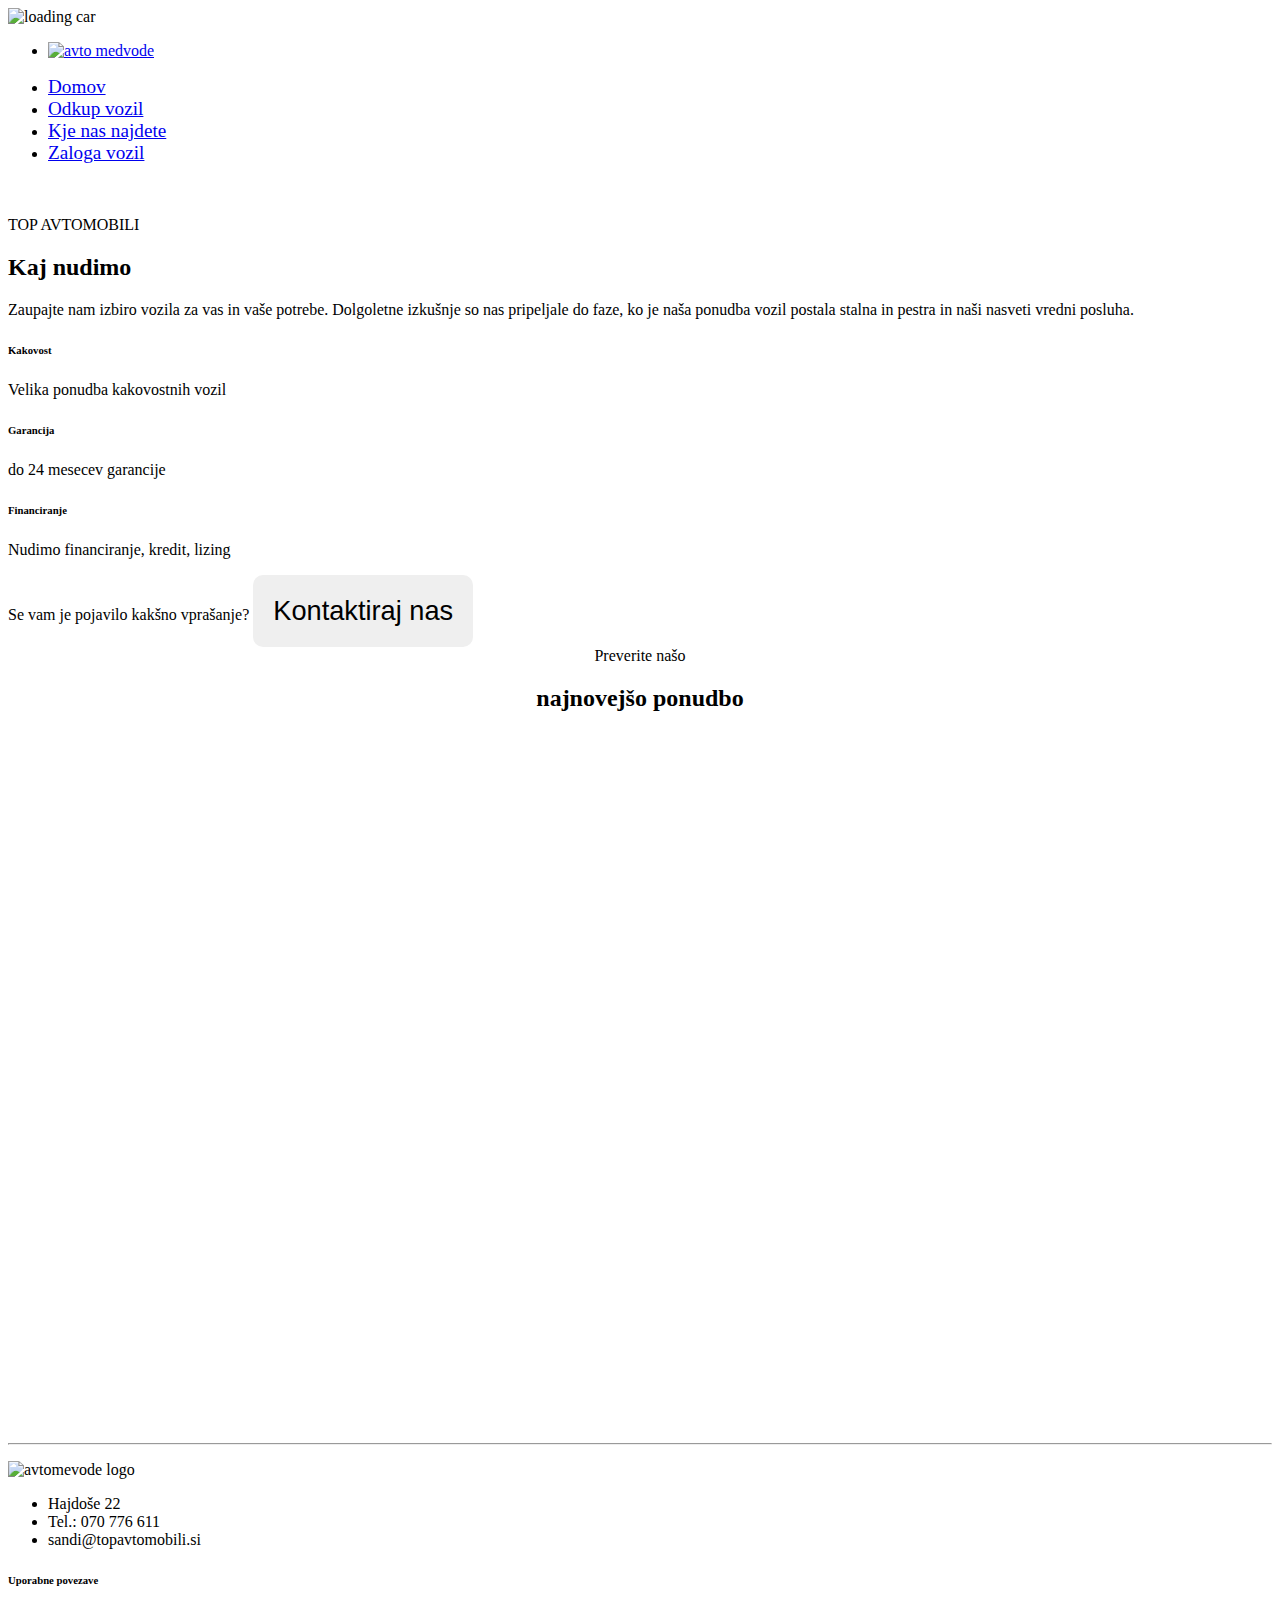
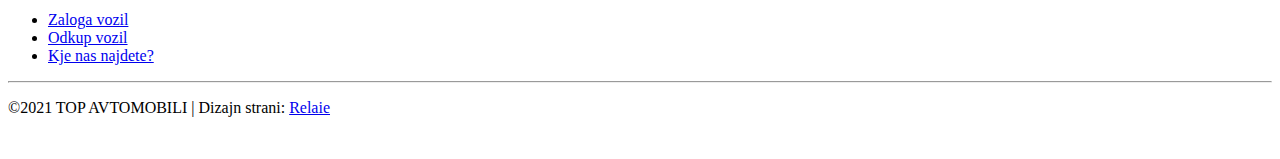
==== index.html @ c736e719 "Add initial topavtomobili website files" ====
<!DOCTYPE html>
<html lang="sl">
<head>
    <!-- Global site tag (gtag.js) - Google Analytics -->
    <!-- Global site tag (gtag.js) - Google Analytics -->
    <script async src="https://www.googletagmanager.com/gtag/js?id=UA-184167401-1"></script>
    <script>
      window.dataLayer = window.dataLayer || [];
      function gtag(){dataLayer.push(arguments);}
      gtag('js', new Date());

      gtag('config', 'UA-184167401-1');
    </script>


<meta charset="utf-8">
<meta http-equiv="X-UA-Compatible" content="IE=edge">
<meta name="keywords" content="prodaja vozil, rabljena vozila, prodaja rabljenih vozil, rabljeno vozilo, prepis lastništva vozila, odkup rabljenih vozil, odkup rabljenega vozila, odkup vozila, prodaja avtomobila, prodaja avta, avto, avtomobil, vozilo" />
<meta name="description" content="Prodaja rabljenih vozil, odkup vozil, prepis lastništva vozila. AvtoMedvode, vaš najbolj zanesljiv partner." />
<meta name="author" content="relaie.co" />
<meta name="viewport" content="width=device-width, initial-scale=1, maximum-scale=1" />
<title>Prodaja rabljenih vozil, odkup vozil, prepis lastništva vozila. AvtoMedvode, vaš najbolj zanesljiv partner.</title>

<!-- Favicon -->
<link rel="shortcut icon" href="images/favicon.ico" />

<!-- bootstrap -->
<link rel="stylesheet" type="text/css" href="css/bootstrap.min.css" />

<!-- flaticon -->
<link rel="stylesheet" type="text/css" href="css/flaticon.css" />

<!-- mega menu -->
<link rel="stylesheet" type="text/css" href="css/mega-menu/mega_menu.css" />

<!-- font awesome -->
<link rel="stylesheet" type="text/css" href="css/font-awesome.min.css" />

<!-- owl-carousel -->
<link rel="stylesheet" type="text/css" href="css/owl-carousel/owl.carousel.css" />

<!-- magnific-popup -->
<link rel="stylesheet" type="text/css" href="css/magnific-popup/magnific-popup.css" />

<!-- revolution -->
<link rel="stylesheet" type="text/css" href="revolution/css/settings.css" />

<!-- main style -->
<link rel="stylesheet" type="text/css" href="css/style.css" />

<!-- responsive -->
<link rel="stylesheet" type="text/css" href="css/responsive.css" />

</head>

<body>

<!--=================================
  loading -->

 <div id="loading">
  <div id="loading-center">
      <img src="images/loader.gif" alt="loading car">
 </div>
</div>

<!--=================================
  loading -->


<!--=================================
 header -->

<header id="header" class="defualt">


<!--=================================
 mega menu -->

<div class="menu">
  <!-- menu start -->
   <nav id="menu" class="mega-menu">
    <!-- menu list items container -->
    <section class="menu-list-items">
     <div class="container">
      <div class="row">
       <div class="col-md-12">
        <!-- menu logo -->
        <ul class="menu-logo">
            <li>

                <a href="index.html"><img id="logo_img"  src="images/logo.png" alt="avto medvode"> </a>
            </li>
        </ul>
        <!-- menu links -->
        <ul class="menu-links">
            <!-- active class -->
            <li class="active"><a style="font-size: 1.2rem;"href="index.html"> Domov </a></li>
            <li ><a style="font-size: 1.2rem;"href="odkupvozil.html"> Odkup vozil </a></li>

            <li ><a style="font-size: 1.2rem;"href="kontakt.html"> Kje nas najdete </a></li>
            <li><a style="font-size: 1.2rem;"href="https://www.avto.net/Ads/results.asp?znamka=&model=&modelID=&tip=&znamka2=&model2=&tip2=&znamka3=&model3=&tip3=&cenaMin=0&cenaMax=999999&letnikMin=0&letnikMax=2090&bencin=0&starost2=999&oblika=0&ccmMin=0&ccmMax=99999&mocMin=&mocMax=&kmMin=0&kmMax=9999999&kwMin=0&kwMax=999999&motortakt=0&motorvalji=0&lokacija=0&sirina=0&dolzina=&dolzinaMIN=0&dolzinaMAX=100&nosilnostMIN=0&nosilnostMAX=999999&lezisc=&presek=0&premer=0&col=0&vijakov=0&EToznaka=0&vozilo=&airbag=&barva=&barvaint=&EQ1=1000000000&EQ2=1000000000&EQ3=1000000000&EQ4=1000000000&EQ5=1000000000&EQ6=1000001000&EQ7=1110100120&EQ8=1010000001&EQ9=1000000000&KAT=1010000000&PIA=&PIAzero=&PSLO=&akcija=0&paketgarancije=&broker=634&prikazkategorije=0&kategorija=0&zaloga=10&arhiv=0&presort=2&tipsort=DESC&stran=1&subSORT=1&subTIPSORT=ASC">Zaloga vozil</a></li>

            </ul>
           </div>
          </div>
         </div>
        </section>
       </nav>
      <!-- menu end -->
     </div>
    </header>

<!--=================================
 header -->


<!--=================================
 rev slider -->
<section class="slider">
    <div id="rev_slider_2_1_wrapper" class="rev_slider_wrapper fullwidthbanner-container" data-alias="car-dealer-03" style="margin:0px auto;background-color:transparent;padding:0px;margin-top:0px;margin-bottom:0px;">
    <!-- START REVOLUTION SLIDER 5.2.6 fullwidth mode -->
      <div id="rev_slider_2_1" class="rev_slider fullwidthabanner" style="display:none;" data-version="5.2.6">
    <ul>  <!-- SLIDE  -->
        <li data-index="rs-5" data-transition="fade" data-slotamount="default" data-hideafterloop="0" data-hideslideonmobile="off"  data-easein="default" data-easeout="default" data-masterspeed="default"  data-thumb="revolution/assets/100x50_3176d-road-bg.jpg"  data-rotate="0"  data-saveperformance="off"  data-title="Slide" data-param1="" data-param2="" data-param3="" data-param4="" data-param5="" data-param6="" data-param7="" data-param8="" data-param9="" data-param10="" data-description="">
        <!-- MAIN IMAGE -->
            <img src="revolution/assets/bg.jpg"  alt=""  data-bgposition="center center" data-bgfit="cover" data-bgrepeat="no-repeat" class="rev-slidebg" data-no-retina alt="avtomedvode avto">
        <!-- LAYERS -->

        <!-- LAYER NR. 1 -->
        <div class="tp-caption   tp-resizeme"
           id="slide-5-layer-6"
           data-x="center" data-hoffset=""
           data-y="270"
                data-width="['auto']"
          data-height="['auto']"
          data-transform_idle="o:1;"

           data-transform_in="y:[-100%];z:0;rZ:35deg;sX:1;sY:1;skX:0;skY:0;s:800;e:Power4.easeInOut;"
           data-transform_out="opacity:0;s:300;"
           data-mask_in="x:0px;y:0px;"
          data-start="1400"
          data-splitin="chars"
          data-splitout="none"
          data-responsive_offset="on"

          data-elementdelay="0.05"

          style="z-index: 5; white-space: nowrap; font-size: 30px; line-height: 30px; font-weight: 400; color: rgba(255, 255, 255, 1.00);font-family:Roboto;text-align:center;text-transform:uppercase;">Ugodna, kvalitetna in zanesljiva rabljena vozila </div>

        <!-- LAYER NR. 2 -->
        <div class="tp-caption   tp-resizeme"
           id="slide-5-layer-7"
           data-x="center" data-hoffset=""
           data-y="center" data-voffset="-140"
                data-width="['auto']"
          data-height="['auto']"
          data-transform_idle="o:1;"

           data-transform_in="y:[-100%];z:0;rZ:35deg;sX:1;sY:1;skX:0;skY:0;s:800;e:Power4.easeInOut;"
           data-transform_out="opacity:0;s:300;"
           data-mask_in="x:0px;y:0px;s:inherit;e:inherit;"
          data-start="1700"
          data-splitin="chars"
          data-splitout="none"
          data-responsive_offset="on"

          data-elementdelay="0.05"

          style="z-index: 6; white-space: nowrap; font-size: 70px; line-height: 70px; font-weight: 700; color: rgba(255, 255, 255, 1.00);font-family:Roboto;text-align:center;text-transform:uppercase;">TOP AVTOMOBILI</div>

        <!-- LAYER NR. 3 -->


        <!-- LAYER NR. 4 -->


        <!-- LAYER NR. 5 -->

      </li>
      <!-- SLIDE  -->
        <li data-index="rs-6" data-transition="fade" data-slotamount="default" data-hideafterloop="0" data-hideslideonmobile="off"  data-easein="default" data-easeout="default" data-masterspeed="default"  data-thumb="revolution/assets/100x50_3176d-road-bg.jpg"  data-rotate="0"  data-saveperformance="off"  data-title="Slide" data-param1="" data-param2="" data-param3="" data-param4="" data-param5="" data-param6="" data-param7="" data-param8="" data-param9="" data-param10="" data-description="">
        <!-- MAIN IMAGE -->
            <img src="revolution/assets/bg.jpg"  alt=""  data-bgposition="center center" data-bgfit="cover" data-bgrepeat="no-repeat" class="rev-slidebg" data-no-retina alt="rabljeni avtomobil">
        <!-- LAYERS -->

        <!-- LAYER NR. 1 -->


        <!-- LAYER NR. 2 -->


        <!-- LAYER NR. 3 -->
        <div class="tp-caption   tp-resizeme"
           id="slide-6-layer-6"
           data-x="center" data-hoffset=""
           data-y="270"
                data-width="['auto']"
          data-height="['auto']"
          data-transform_idle="o:1;"

           data-transform_in="y:[-100%];z:0;rZ:35deg;sX:1;sY:1;skX:0;skY:0;s:300;e:Power4.easeInOut;"
           data-transform_out="opacity:0;s:300;"
           data-mask_in="x:0px;y:0px;"
          data-start="3260"
          data-splitin="chars"
          data-splitout="none"
          data-responsive_offset="on"

          data-elementdelay="0.05"

          style="z-index: 7; white-space: nowrap; font-size: 30px; line-height: 30px; font-weight: 400; color: rgba(255, 255, 255, 1.00);font-family:Roboto;text-align:center;text-transform:uppercase;">Ugodna, kvalitetna in zanesljiva rabljena vozila</div>

        <!-- LAYER NR. 4 -->
        <div class="tp-caption   tp-resizeme"
           id="slide-6-layer-7"
           data-x="center" data-hoffset=""
           data-y="center" data-voffset="-140"
                data-width="['auto']"
          data-height="['auto']"
          data-transform_idle="o:1;"

           data-transform_in="y:[-100%];z:0;rZ:35deg;sX:1;sY:1;skX:0;skY:0;s:300;e:Power4.easeInOut;"
           data-transform_out="opacity:0;s:300;"
           data-mask_in="x:0px;y:0px;s:inherit;e:inherit;"
          data-start="4290"
          data-splitin="chars"
          data-splitout="none"
          data-responsive_offset="on"

          data-elementdelay="0.05"

          style="z-index: 8; white-space: nowrap; font-size: 70px; line-height: 70px; font-weight: 700; color: rgba(255, 255, 255, 1.00);font-family:Roboto;text-align:center;text-transform:uppercase;">TOP AVTOMOBILI</div>

        <!-- LAYER NR. 5 -->


        <!-- LAYER NR. 6 -->


        <!-- LAYER NR. 7 -->


        <!-- LAYER NR. 8 -->

      </li>
    </ul>
    <div class="tp-bannertimer tp-bottom" style="visibility: hidden !important;"></div> </div>
    </div>
  </section>

<!--=================================
  rev slider -->


<!--=================================
 welcome -->

<section class="welcome-block objects-car page-section-ptb white-bg">
 <div class="objects-left left"><img class="img-fluid objects-1" style="width: 50%;"src="" alt=""></div>
 <div class="objects-right right"><img class="img-fluid objects-2" style="width: 50%;"src="" alt=""></div>
  <div class="container">
    <div class="row">
      <div class="col-md-12">
         <div class="section-title">
           <span>TOP AVTOMOBILI</span>
           <h2>Kaj nudimo</h2>
           <div class="separator"></div>
           <p>Zaupajte nam izbiro vozila za vas in vaše potrebe. Dolgoletne izkušnje so nas pripeljale do faze, ko je naša ponudba vozil postala stalna in pestra in naši nasveti vredni posluha.
          </p> </div>
      </div>
    </div>
    <div class="row">
      <div class="col-lg-3 col-md-6">
        <div class="feature-box text-center">
          <div class="icon">
            <i class="glyph-icon flaticon-beetle"></i>
          </div>
          <div class="content">
            <h6>Kakovost</h6>
            <p>Velika ponudba kakovostnih vozil</p>
          </div>
        </div>
      </div>
      <div class="col-lg-3 col-md-6">
        <div class="feature-box text-center">
          <div class="icon">
            <i class="glyph-icon flaticon-interface"></i>
          </div>
          <div class="content">
            <h6>Garancija</h6>
            <p>do 24 mesecev garancije </p>
          </div>
        </div>
      </div>
      <div class="col-lg-3 col-md-6">
        <div class="feature-box text-center">
          <div class="icon">
            <i class="glyph-icon flaticon-wallet"></i>
          </div>
          <div class="content">
            <h6>Financiranje</h6>
            <p>Nudimo financiranje, kredit, lizing</p>
          </div>
        </div>
      </div>
    </div>
    <div class="row">
       <div class="col-md-12">
          <div class="halp-call text-center">

            <span>Se vam je pojavilo kakšno vprašanje?</span>
            <button id="submit" style="border: none; border-radius:10px;font-size:1.7rem; padding: 20px;"name="submit"  onclick="window.location.href='kontakt.html'"  class="button red"> Kontaktiraj nas</button>
          </div>
       </div>
    </div>
  </div>
</section>

<!--=================================
 welcome -->


<!--=================================
 feature-car -->

<section class="feature-car bg-2 bg-overlay-black-70 page-section-ptb">
  <div style="text-align:center"class="container">
   <div class="row">
    <div class="col-md-12">
      <div class="section-title">
         <span class="text-white">Preverite našo</span>
         <h2 class="text-white">najnovejšo ponudbo</h2>
         <div class="separator"></div>
      </div>
    </div>
   </div>
   <iframe class="avtonet-iframe" src="https://www.avto.net/Ads/results.asp?znamka=&model=&modelID=&tip=&znamka2=&model2=&tip2=&znamka3=&model3=&tip3=&cenaMin=0&cenaMax=999999&letnikMin=0&letnikMax=2090&bencin=0&starost2=999&oblika=0&ccmMin=0&ccmMax=99999&mocMin=&mocMax=&kmMin=0&kmMax=9999999&kwMin=0&kwMax=999999&motortakt=0&motorvalji=0&lokacija=0&sirina=0&dolzina=&dolzinaMIN=0&dolzinaMAX=100&nosilnostMIN=0&nosilnostMAX=999999&lezisc=&presek=0&premer=0&col=0&vijakov=0&EToznaka=0&vozilo=&airbag=&barva=&barvaint=&EQ1=1000000000&EQ2=1000000000&EQ3=1000000000&EQ4=100000000&EQ5=1000000000&EQ6=1000001000&EQ7=1110100122&EQ8=1010000001&EQ9=100000000&KAT=1010000000&PIA=&PIAzero=&PSLO=&akcija=0&paketgarancije=&broker=11084&prikazkategorije=0&kategorija=0&zaloga=10&arhiv=0&presort=&tipsort=&stran=" width="800px" height="700px"style="border: 50px; border-radius: 15px; background: #FFFFFF" frameborder="no"></iframe>
</section>

<!--=================================
 feature-car -->


<!--=================================
 custom block -->




<!--=================================
 latest news -->



<!--=================================
 Counter -->


 <!--=================================
 Counter -->


<hr class="gray">

 <!--=================================
 testimonial -->


 <!--=================================
 testimonial -->


<!--=================================
 footer -->

<footer class="footer bg-2 bg-overlay-black-90">
  <div class="container">
    <div class="row">
     <div class="col-md-2">
      <div class="social">
        <ul>


        </ul>
       </div>
      </div>
    </div>
    <div class="row">
      <div class="col-lg-3 col-md-6">
        <div class="about-content">
          <img class="img-fluid" style="height: 50px;"id="logo-footer" src="images/logo.png" alt="avtomevode logo">

        </div>
        <div class="address">
          <ul>
            <li> <i class="fa fa-map-marker"></i><span> Hajdoše 22</span> </li>
            <li> <i class="fa fa-phone"></i><span>Tel.: 070 776 611
               </li>

                <!-- <li> <i class="fa fa-phone"></i><span>
                  GSM : 041 674 294  </li> -->
            <li> <i class="fa fa-envelope-o"></i><span>sandi@topavtomobili.si</span> </li>
          </ul>
        </div>
      </div>
      <div class="col-lg-3 col-md-6">
        <div class="usefull-link">
        <h6 class="text-white">Uporabne povezave</h6>
          <ul>
            <li><a href="https://www.avto.net/Ads/results.asp?znamka=&model=&modelID=&tip=&znamka2=&model2=&tip2=&znamka3=&model3=&tip3=&cenaMin=0&cenaMax=999999&letnikMin=0&letnikMax=2090&bencin=0&starost2=999&oblika=0&ccmMin=0&ccmMax=99999&mocMin=&mocMax=&kmMin=0&kmMax=9999999&kwMin=0&kwMax=999999&motortakt=0&motorvalji=0&lokacija=0&sirina=0&dolzina=&dolzinaMIN=0&dolzinaMAX=100&nosilnostMIN=0&nosilnostMAX=999999&lezisc=&presek=0&premer=0&col=0&vijakov=0&EToznaka=0&vozilo=&airbag=&barva=&barvaint=&EQ1=1000000000&EQ2=1000000000&EQ3=1000000000&EQ4=100000000&EQ5=1000000000&EQ6=1000001000&EQ7=1110100122&EQ8=1010000001&EQ9=100000000&KAT=1010000000&PIA=&PIAzero=&PSLO=&akcija=0&paketgarancije=&broker=11084&prikazkategorije=0&kategorija=0&zaloga=10&arhiv=0&presort=&tipsort=&stran="><i class="fa fa-angle-double-right"></i> Zaloga vozil</a></li>
            <li><a href="odkupvozil.html"><i class="fa fa-angle-double-right"></i> Odkup vozil</a></li>
            <li><a href="kontakt.html"><i class="fa fa-angle-double-right"></i> Kje nas najdete?</a></li>


          </ul>
        </div>
      </div>


    </div>
    <hr />
    <div class="copyright">
     <div class="row">
      <div class="col-lg-6 col-md-12">
       <div class="text-lg-left text-center">
        <p>©2021 TOP AVTOMOBILI | Dizajn strani:  <a href="http://relaie.co/" target="_blank">Relaie</a></p>
       </div>
      </div>

     </div>
    </div>
  </div>
</footer>

<!--=================================
 footer -->

 <!--=================================
 back to top -->

<div class="car-top">
  <span><img src="images/car.png" alt=""></span>
</div>

 <!--=================================
 back to top -->

<!--=================================
 jquery -->

<!-- jquery  -->
<script type="text/javascript" src="js/jquery-3.3.1.min.js"></script>

<!-- bootstrap -->
<script type="text/javascript" src="js/popper.js"></script>
<script type="text/javascript" src="js/bootstrap.min.js"></script>

<!-- mega-menu -->
<script type="text/javascript" src="js/mega-menu/mega_menu.js"></script>

<!-- appear -->
<script type="text/javascript" src="js/jquery.appear.js"></script>

<!-- counter -->
<script type="text/javascript" src="js/counter/jquery.countTo.js"></script>

<!-- owl-carousel -->
<script type="text/javascript" src="js/owl-carousel/owl.carousel.min.js"></script>

<!-- select -->
<script type="text/javascript" src="js/select/jquery-select.js"></script>

<!-- magnific popup -->
<script type="text/javascript" src="js/magnific-popup/jquery.magnific-popup.min.js"></script>

<!-- revolution -->
<script type="text/javascript" src="revolution/js/jquery.themepunch.tools.min.js"></script>
<script type="text/javascript" src="revolution/js/jquery.themepunch.revolution.min.js"></script>
<!-- SLIDER REVOLUTION 5.0 EXTENSIONS  (Load Extensions only on Local File Systems !  The following part can be removed on Server for On Demand Loading) -->
<script type="text/javascript" src="revolution/js/extensions/revolution.extension.actions.min.js"></script>
<script type="text/javascript" src="revolution/js/extensions/revolution.extension.carousel.min.js"></script>
<script type="text/javascript" src="revolution/js/extensions/revolution.extension.kenburn.min.js"></script>
<script type="text/javascript" src="revolution/js/extensions/revolution.extension.layeranimation.min.js"></script>
<script type="text/javascript" src="revolution/js/extensions/revolution.extension.migration.min.js"></script>
<script type="text/javascript" src="revolution/js/extensions/revolution.extension.navigation.min.js"></script>
<script type="text/javascript" src="revolution/js/extensions/revolution.extension.parallax.min.js"></script>
<script type="text/javascript" src="revolution/js/extensions/revolution.extension.slideanims.min.js"></script>
<script type="text/javascript" src="revolution/js/extensions/revolution.extension.video.min.js"></script>

<!-- custom -->
<script type="text/javascript" src="js/custom.js"></script>

<script type="text/javascript">
   (function($){
  "use strict";

    var tpj=jQuery;
      var revapi2;
      tpj(document).ready(function() {
        if(tpj("#rev_slider_2_1").revolution == undefined){
          revslider_showDoubleJqueryError("#rev_slider_2_1");
        }else{
          revapi2 = tpj("#rev_slider_2_1").show().revolution({
            sliderType:"standard",
            sliderLayout:"fullwidth",
            dottedOverlay:"none",
            delay:9000,
            navigation: {
              keyboardNavigation:"off",
              keyboard_direction: "horizontal",
              mouseScrollNavigation:"off",
                             mouseScrollReverse:"default",
              onHoverStop:"off",
              bullets: {
                enable:true,
                hide_onmobile:false,
                style:"hermes",
                hide_onleave:false,
                direction:"horizontal",
                h_align:"center",
                v_align:"bottom",
                h_offset:0,
                v_offset:50,
                                space:10,
                tmp:''
              }
            },
            visibilityLevels:[1240,1024,778,480],
            gridwidth:1570,
            gridheight:1000,
            lazyType:"none",
            shadow:0,
            spinner:"spinner3",
            stopLoop:"off",
            stopAfterLoops:-1,
            stopAtSlide:-1,
            shuffle:"off",
            autoHeight:"off",
            disableProgressBar:"on",
            hideThumbsOnMobile:"off",
            hideSliderAtLimit:0,
            hideCaptionAtLimit:0,
            hideAllCaptionAtLilmit:0,
            debugMode:false,
            fallbacks: {
              simplifyAll:"off",
              nextSlideOnWindowFocus:"off",
              disableFocusListener:false,
            }
          });
        }
      });
  })(jQuery);

</script>

</body>
</html>
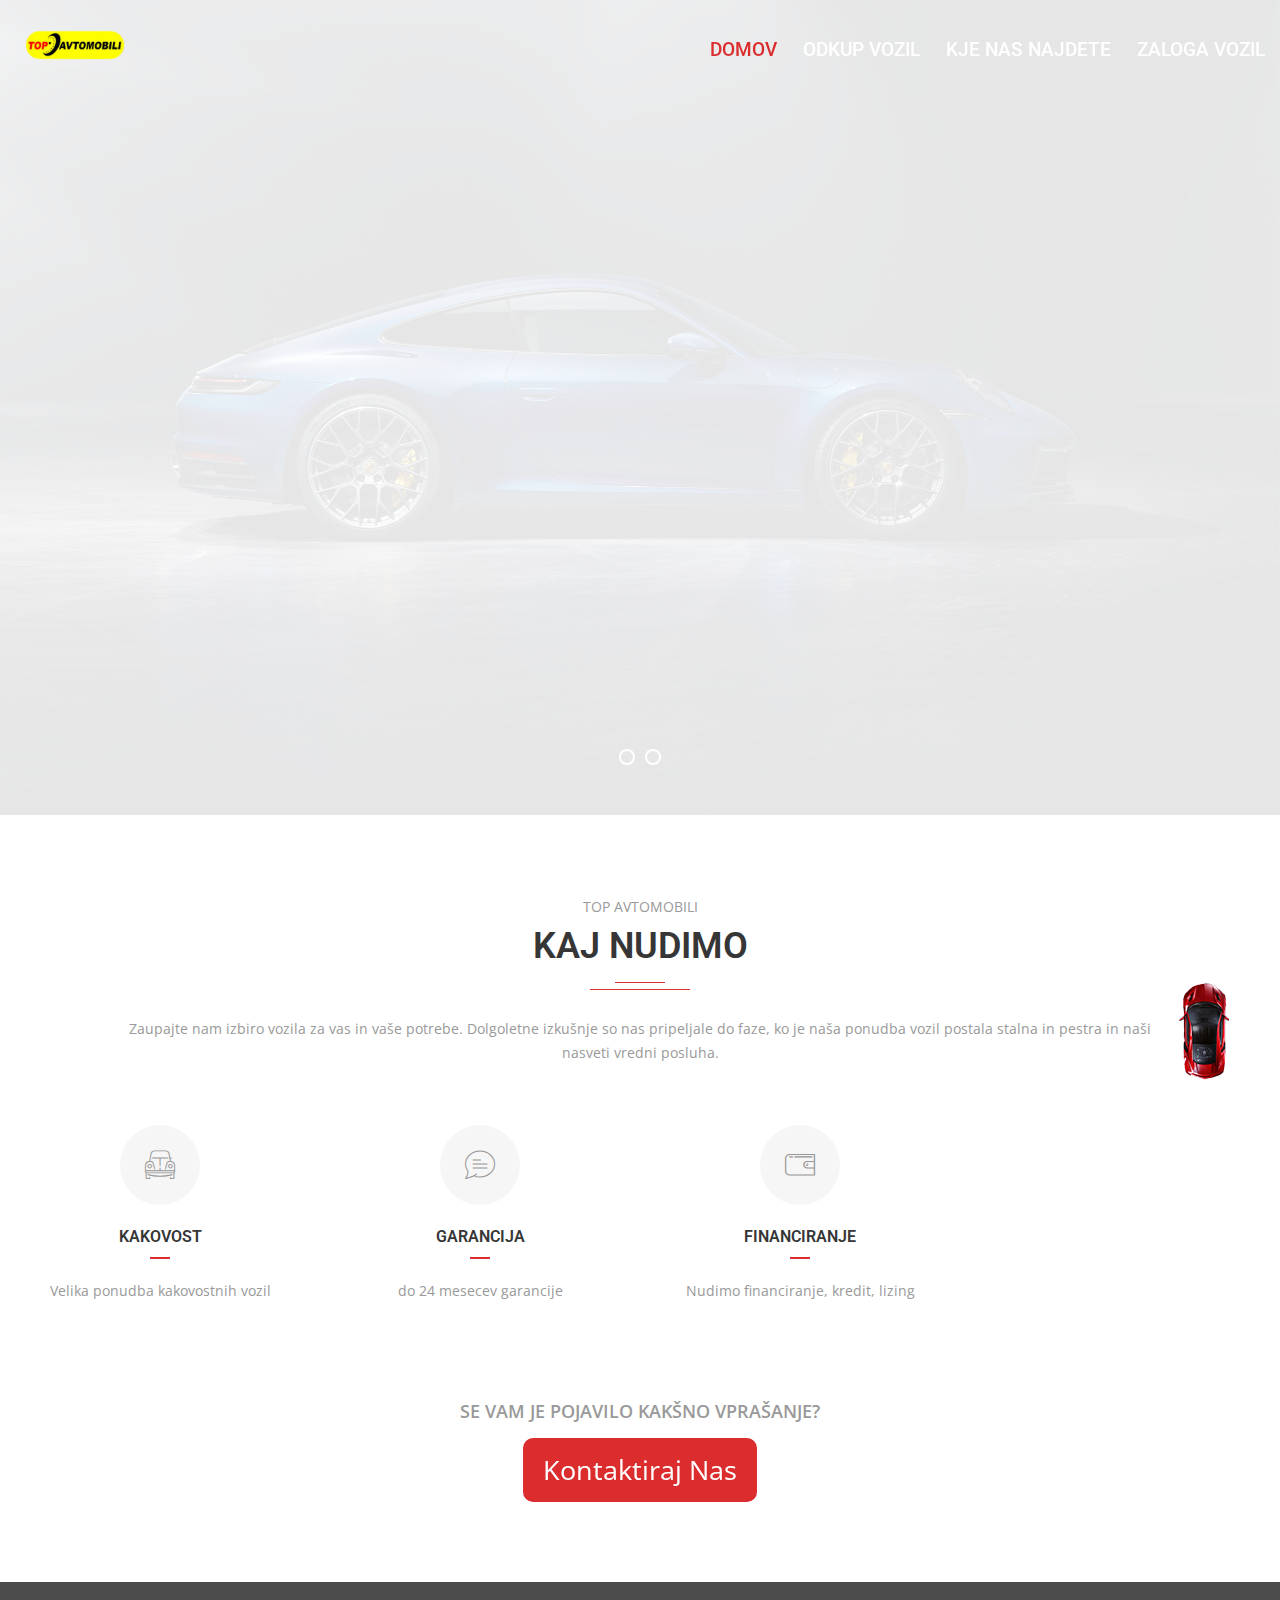
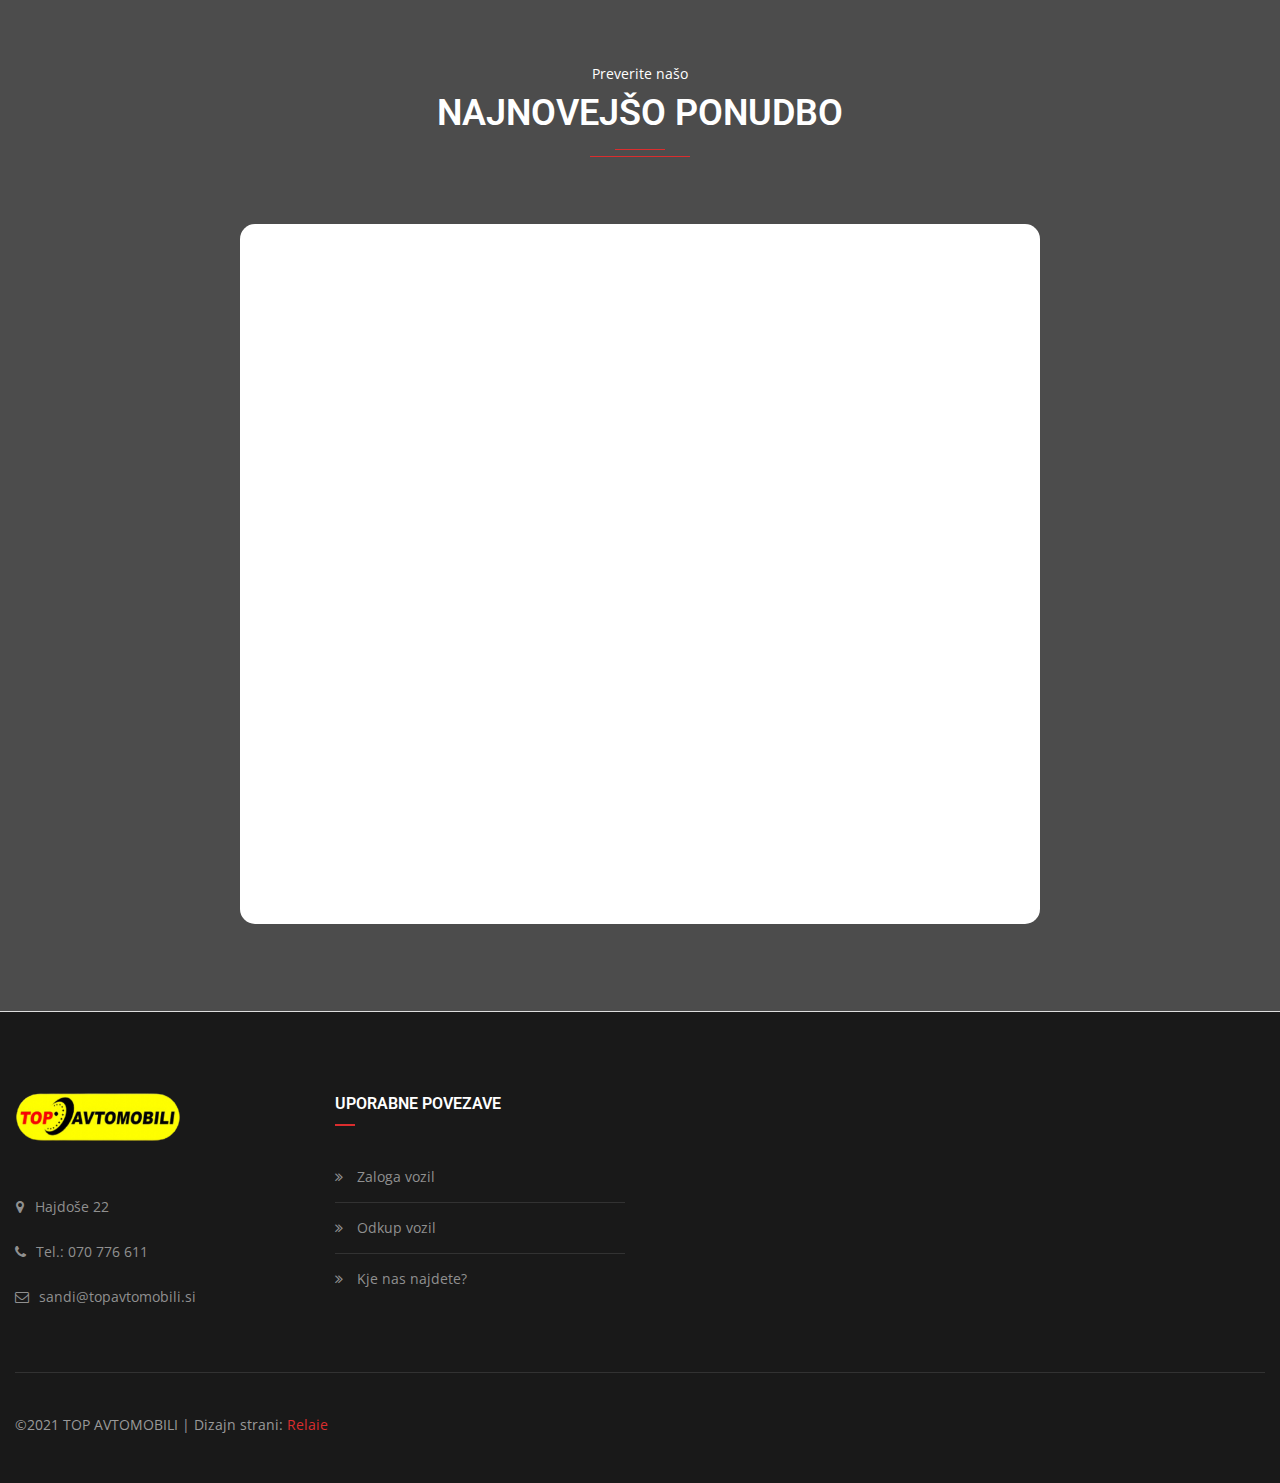
==== commit 65b6d713: "initial commiut" ====
--- a/index.html
+++ b/index.html
@@ -1,559 +1,559 @@
-<!DOCTYPE html>
-<html lang="sl">
-<head>
-    <!-- Global site tag (gtag.js) - Google Analytics -->
-    <!-- Global site tag (gtag.js) - Google Analytics -->
-    <script async src="https://www.googletagmanager.com/gtag/js?id=UA-184167401-1"></script>
-    <script>
-      window.dataLayer = window.dataLayer || [];
-      function gtag(){dataLayer.push(arguments);}
-      gtag('js', new Date());
-
-      gtag('config', 'UA-184167401-1');
-    </script>
-
-
-<meta charset="utf-8">
-<meta http-equiv="X-UA-Compatible" content="IE=edge">
-<meta name="keywords" content="prodaja vozil, rabljena vozila, prodaja rabljenih vozil, rabljeno vozilo, prepis lastništva vozila, odkup rabljenih vozil, odkup rabljenega vozila, odkup vozila, prodaja avtomobila, prodaja avta, avto, avtomobil, vozilo" />
-<meta name="description" content="Prodaja rabljenih vozil, odkup vozil, prepis lastništva vozila. AvtoMedvode, vaš najbolj zanesljiv partner." />
-<meta name="author" content="relaie.co" />
-<meta name="viewport" content="width=device-width, initial-scale=1, maximum-scale=1" />
-<title>Prodaja rabljenih vozil, odkup vozil, prepis lastništva vozila. AvtoMedvode, vaš najbolj zanesljiv partner.</title>
-
-<!-- Favicon -->
-<link rel="shortcut icon" href="images/favicon.ico" />
-
-<!-- bootstrap -->
-<link rel="stylesheet" type="text/css" href="css/bootstrap.min.css" />
-
-<!-- flaticon -->
-<link rel="stylesheet" type="text/css" href="css/flaticon.css" />
-
-<!-- mega menu -->
-<link rel="stylesheet" type="text/css" href="css/mega-menu/mega_menu.css" />
-
-<!-- font awesome -->
-<link rel="stylesheet" type="text/css" href="css/font-awesome.min.css" />
-
-<!-- owl-carousel -->
-<link rel="stylesheet" type="text/css" href="css/owl-carousel/owl.carousel.css" />
-
-<!-- magnific-popup -->
-<link rel="stylesheet" type="text/css" href="css/magnific-popup/magnific-popup.css" />
-
-<!-- revolution -->
-<link rel="stylesheet" type="text/css" href="revolution/css/settings.css" />
-
-<!-- main style -->
-<link rel="stylesheet" type="text/css" href="css/style.css" />
-
-<!-- responsive -->
-<link rel="stylesheet" type="text/css" href="css/responsive.css" />
-
-</head>
-
-<body>
-
-<!--=================================
-  loading -->
-
- <div id="loading">
-  <div id="loading-center">
-      <img src="images/loader.gif" alt="loading car">
- </div>
-</div>
-
-<!--=================================
-  loading -->
-
-
-<!--=================================
- header -->
-
-<header id="header" class="defualt">
-
-
-<!--=================================
- mega menu -->
-
-<div class="menu">
-  <!-- menu start -->
-   <nav id="menu" class="mega-menu">
-    <!-- menu list items container -->
-    <section class="menu-list-items">
-     <div class="container">
-      <div class="row">
-       <div class="col-md-12">
-        <!-- menu logo -->
-        <ul class="menu-logo">
-            <li>
-
-                <a href="index.html"><img id="logo_img"  src="images/logo.png" alt="avto medvode"> </a>
-            </li>
-        </ul>
-        <!-- menu links -->
-        <ul class="menu-links">
-            <!-- active class -->
-            <li class="active"><a style="font-size: 1.2rem;"href="index.html"> Domov </a></li>
-            <li ><a style="font-size: 1.2rem;"href="odkupvozil.html"> Odkup vozil </a></li>
-
-            <li ><a style="font-size: 1.2rem;"href="kontakt.html"> Kje nas najdete </a></li>
-            <li><a style="font-size: 1.2rem;"href="https://www.avto.net/Ads/results.asp?znamka=&model=&modelID=&tip=&znamka2=&model2=&tip2=&znamka3=&model3=&tip3=&cenaMin=0&cenaMax=999999&letnikMin=0&letnikMax=2090&bencin=0&starost2=999&oblika=0&ccmMin=0&ccmMax=99999&mocMin=&mocMax=&kmMin=0&kmMax=9999999&kwMin=0&kwMax=999999&motortakt=0&motorvalji=0&lokacija=0&sirina=0&dolzina=&dolzinaMIN=0&dolzinaMAX=100&nosilnostMIN=0&nosilnostMAX=999999&lezisc=&presek=0&premer=0&col=0&vijakov=0&EToznaka=0&vozilo=&airbag=&barva=&barvaint=&EQ1=1000000000&EQ2=1000000000&EQ3=1000000000&EQ4=1000000000&EQ5=1000000000&EQ6=1000001000&EQ7=1110100120&EQ8=1010000001&EQ9=1000000000&KAT=1010000000&PIA=&PIAzero=&PSLO=&akcija=0&paketgarancije=&broker=634&prikazkategorije=0&kategorija=0&zaloga=10&arhiv=0&presort=2&tipsort=DESC&stran=1&subSORT=1&subTIPSORT=ASC">Zaloga vozil</a></li>
-
-            </ul>
-           </div>
-          </div>
-         </div>
-        </section>
-       </nav>
-      <!-- menu end -->
-     </div>
-    </header>
-
-<!--=================================
- header -->
-
-
-<!--=================================
- rev slider -->
-<section class="slider">
-    <div id="rev_slider_2_1_wrapper" class="rev_slider_wrapper fullwidthbanner-container" data-alias="car-dealer-03" style="margin:0px auto;background-color:transparent;padding:0px;margin-top:0px;margin-bottom:0px;">
-    <!-- START REVOLUTION SLIDER 5.2.6 fullwidth mode -->
-      <div id="rev_slider_2_1" class="rev_slider fullwidthabanner" style="display:none;" data-version="5.2.6">
-    <ul>  <!-- SLIDE  -->
-        <li data-index="rs-5" data-transition="fade" data-slotamount="default" data-hideafterloop="0" data-hideslideonmobile="off"  data-easein="default" data-easeout="default" data-masterspeed="default"  data-thumb="revolution/assets/100x50_3176d-road-bg.jpg"  data-rotate="0"  data-saveperformance="off"  data-title="Slide" data-param1="" data-param2="" data-param3="" data-param4="" data-param5="" data-param6="" data-param7="" data-param8="" data-param9="" data-param10="" data-description="">
-        <!-- MAIN IMAGE -->
-            <img src="revolution/assets/bg.jpg"  alt=""  data-bgposition="center center" data-bgfit="cover" data-bgrepeat="no-repeat" class="rev-slidebg" data-no-retina alt="avtomedvode avto">
-        <!-- LAYERS -->
-
-        <!-- LAYER NR. 1 -->
-        <div class="tp-caption   tp-resizeme"
-           id="slide-5-layer-6"
-           data-x="center" data-hoffset=""
-           data-y="270"
-                data-width="['auto']"
-          data-height="['auto']"
-          data-transform_idle="o:1;"
-
-           data-transform_in="y:[-100%];z:0;rZ:35deg;sX:1;sY:1;skX:0;skY:0;s:800;e:Power4.easeInOut;"
-           data-transform_out="opacity:0;s:300;"
-           data-mask_in="x:0px;y:0px;"
-          data-start="1400"
-          data-splitin="chars"
-          data-splitout="none"
-          data-responsive_offset="on"
-
-          data-elementdelay="0.05"
-
-          style="z-index: 5; white-space: nowrap; font-size: 30px; line-height: 30px; font-weight: 400; color: rgba(255, 255, 255, 1.00);font-family:Roboto;text-align:center;text-transform:uppercase;">Ugodna, kvalitetna in zanesljiva rabljena vozila </div>
-
-        <!-- LAYER NR. 2 -->
-        <div class="tp-caption   tp-resizeme"
-           id="slide-5-layer-7"
-           data-x="center" data-hoffset=""
-           data-y="center" data-voffset="-140"
-                data-width="['auto']"
-          data-height="['auto']"
-          data-transform_idle="o:1;"
-
-           data-transform_in="y:[-100%];z:0;rZ:35deg;sX:1;sY:1;skX:0;skY:0;s:800;e:Power4.easeInOut;"
-           data-transform_out="opacity:0;s:300;"
-           data-mask_in="x:0px;y:0px;s:inherit;e:inherit;"
-          data-start="1700"
-          data-splitin="chars"
-          data-splitout="none"
-          data-responsive_offset="on"
-
-          data-elementdelay="0.05"
-
-          style="z-index: 6; white-space: nowrap; font-size: 70px; line-height: 70px; font-weight: 700; color: rgba(255, 255, 255, 1.00);font-family:Roboto;text-align:center;text-transform:uppercase;">TOP AVTOMOBILI</div>
-
-        <!-- LAYER NR. 3 -->
-
-
-        <!-- LAYER NR. 4 -->
-
-
-        <!-- LAYER NR. 5 -->
-
-      </li>
-      <!-- SLIDE  -->
-        <li data-index="rs-6" data-transition="fade" data-slotamount="default" data-hideafterloop="0" data-hideslideonmobile="off"  data-easein="default" data-easeout="default" data-masterspeed="default"  data-thumb="revolution/assets/100x50_3176d-road-bg.jpg"  data-rotate="0"  data-saveperformance="off"  data-title="Slide" data-param1="" data-param2="" data-param3="" data-param4="" data-param5="" data-param6="" data-param7="" data-param8="" data-param9="" data-param10="" data-description="">
-        <!-- MAIN IMAGE -->
-            <img src="revolution/assets/bg.jpg"  alt=""  data-bgposition="center center" data-bgfit="cover" data-bgrepeat="no-repeat" class="rev-slidebg" data-no-retina alt="rabljeni avtomobil">
-        <!-- LAYERS -->
-
-        <!-- LAYER NR. 1 -->
-
-
-        <!-- LAYER NR. 2 -->
-
-
-        <!-- LAYER NR. 3 -->
-        <div class="tp-caption   tp-resizeme"
-           id="slide-6-layer-6"
-           data-x="center" data-hoffset=""
-           data-y="270"
-                data-width="['auto']"
-          data-height="['auto']"
-          data-transform_idle="o:1;"
-
-           data-transform_in="y:[-100%];z:0;rZ:35deg;sX:1;sY:1;skX:0;skY:0;s:300;e:Power4.easeInOut;"
-           data-transform_out="opacity:0;s:300;"
-           data-mask_in="x:0px;y:0px;"
-          data-start="3260"
-          data-splitin="chars"
-          data-splitout="none"
-          data-responsive_offset="on"
-
-          data-elementdelay="0.05"
-
-          style="z-index: 7; white-space: nowrap; font-size: 30px; line-height: 30px; font-weight: 400; color: rgba(255, 255, 255, 1.00);font-family:Roboto;text-align:center;text-transform:uppercase;">Ugodna, kvalitetna in zanesljiva rabljena vozila</div>
-
-        <!-- LAYER NR. 4 -->
-        <div class="tp-caption   tp-resizeme"
-           id="slide-6-layer-7"
-           data-x="center" data-hoffset=""
-           data-y="center" data-voffset="-140"
-                data-width="['auto']"
-          data-height="['auto']"
-          data-transform_idle="o:1;"
-
-           data-transform_in="y:[-100%];z:0;rZ:35deg;sX:1;sY:1;skX:0;skY:0;s:300;e:Power4.easeInOut;"
-           data-transform_out="opacity:0;s:300;"
-           data-mask_in="x:0px;y:0px;s:inherit;e:inherit;"
-          data-start="4290"
-          data-splitin="chars"
-          data-splitout="none"
-          data-responsive_offset="on"
-
-          data-elementdelay="0.05"
-
-          style="z-index: 8; white-space: nowrap; font-size: 70px; line-height: 70px; font-weight: 700; color: rgba(255, 255, 255, 1.00);font-family:Roboto;text-align:center;text-transform:uppercase;">TOP AVTOMOBILI</div>
-
-        <!-- LAYER NR. 5 -->
-
-
-        <!-- LAYER NR. 6 -->
-
-
-        <!-- LAYER NR. 7 -->
-
-
-        <!-- LAYER NR. 8 -->
-
-      </li>
-    </ul>
-    <div class="tp-bannertimer tp-bottom" style="visibility: hidden !important;"></div> </div>
-    </div>
-  </section>
-
-<!--=================================
-  rev slider -->
-
-
-<!--=================================
- welcome -->
-
-<section class="welcome-block objects-car page-section-ptb white-bg">
- <div class="objects-left left"><img class="img-fluid objects-1" style="width: 50%;"src="" alt=""></div>
- <div class="objects-right right"><img class="img-fluid objects-2" style="width: 50%;"src="" alt=""></div>
-  <div class="container">
-    <div class="row">
-      <div class="col-md-12">
-         <div class="section-title">
-           <span>TOP AVTOMOBILI</span>
-           <h2>Kaj nudimo</h2>
-           <div class="separator"></div>
-           <p>Zaupajte nam izbiro vozila za vas in vaše potrebe. Dolgoletne izkušnje so nas pripeljale do faze, ko je naša ponudba vozil postala stalna in pestra in naši nasveti vredni posluha.
-          </p> </div>
-      </div>
-    </div>
-    <div class="row">
-      <div class="col-lg-3 col-md-6">
-        <div class="feature-box text-center">
-          <div class="icon">
-            <i class="glyph-icon flaticon-beetle"></i>
-          </div>
-          <div class="content">
-            <h6>Kakovost</h6>
-            <p>Velika ponudba kakovostnih vozil</p>
-          </div>
-        </div>
-      </div>
-      <div class="col-lg-3 col-md-6">
-        <div class="feature-box text-center">
-          <div class="icon">
-            <i class="glyph-icon flaticon-interface"></i>
-          </div>
-          <div class="content">
-            <h6>Garancija</h6>
-            <p>do 24 mesecev garancije </p>
-          </div>
-        </div>
-      </div>
-      <div class="col-lg-3 col-md-6">
-        <div class="feature-box text-center">
-          <div class="icon">
-            <i class="glyph-icon flaticon-wallet"></i>
-          </div>
-          <div class="content">
-            <h6>Financiranje</h6>
-            <p>Nudimo financiranje, kredit, lizing</p>
-          </div>
-        </div>
-      </div>
-    </div>
-    <div class="row">
-       <div class="col-md-12">
-          <div class="halp-call text-center">
-
-            <span>Se vam je pojavilo kakšno vprašanje?</span>
-            <button id="submit" style="border: none; border-radius:10px;font-size:1.7rem; padding: 20px;"name="submit"  onclick="window.location.href='kontakt.html'"  class="button red"> Kontaktiraj nas</button>
-          </div>
-       </div>
-    </div>
-  </div>
-</section>
-
-<!--=================================
- welcome -->
-
-
-<!--=================================
- feature-car -->
-
-<section class="feature-car bg-2 bg-overlay-black-70 page-section-ptb">
-  <div style="text-align:center"class="container">
-   <div class="row">
-    <div class="col-md-12">
-      <div class="section-title">
-         <span class="text-white">Preverite našo</span>
-         <h2 class="text-white">najnovejšo ponudbo</h2>
-         <div class="separator"></div>
-      </div>
-    </div>
-   </div>
-   <iframe class="avtonet-iframe" src="https://www.avto.net/Ads/results.asp?znamka=&model=&modelID=&tip=&znamka2=&model2=&tip2=&znamka3=&model3=&tip3=&cenaMin=0&cenaMax=999999&letnikMin=0&letnikMax=2090&bencin=0&starost2=999&oblika=0&ccmMin=0&ccmMax=99999&mocMin=&mocMax=&kmMin=0&kmMax=9999999&kwMin=0&kwMax=999999&motortakt=0&motorvalji=0&lokacija=0&sirina=0&dolzina=&dolzinaMIN=0&dolzinaMAX=100&nosilnostMIN=0&nosilnostMAX=999999&lezisc=&presek=0&premer=0&col=0&vijakov=0&EToznaka=0&vozilo=&airbag=&barva=&barvaint=&EQ1=1000000000&EQ2=1000000000&EQ3=1000000000&EQ4=100000000&EQ5=1000000000&EQ6=1000001000&EQ7=1110100122&EQ8=1010000001&EQ9=100000000&KAT=1010000000&PIA=&PIAzero=&PSLO=&akcija=0&paketgarancije=&broker=11084&prikazkategorije=0&kategorija=0&zaloga=10&arhiv=0&presort=&tipsort=&stran=" width="800px" height="700px"style="border: 50px; border-radius: 15px; background: #FFFFFF" frameborder="no"></iframe>
-</section>
-
-<!--=================================
- feature-car -->
-
-
-<!--=================================
- custom block -->
-
-
-
-
-<!--=================================
- latest news -->
-
-
-
-<!--=================================
- Counter -->
-
-
- <!--=================================
- Counter -->
-
-
-<hr class="gray">
-
- <!--=================================
- testimonial -->
-
-
- <!--=================================
- testimonial -->
-
-
-<!--=================================
- footer -->
-
-<footer class="footer bg-2 bg-overlay-black-90">
-  <div class="container">
-    <div class="row">
-     <div class="col-md-2">
-      <div class="social">
-        <ul>
-
-
-        </ul>
-       </div>
-      </div>
-    </div>
-    <div class="row">
-      <div class="col-lg-3 col-md-6">
-        <div class="about-content">
-          <img class="img-fluid" style="height: 50px;"id="logo-footer" src="images/logo.png" alt="avtomevode logo">
-
-        </div>
-        <div class="address">
-          <ul>
-            <li> <i class="fa fa-map-marker"></i><span> Hajdoše 22</span> </li>
-            <li> <i class="fa fa-phone"></i><span>Tel.: 070 776 611
-               </li>
-
-                <!-- <li> <i class="fa fa-phone"></i><span>
-                  GSM : 041 674 294  </li> -->
-            <li> <i class="fa fa-envelope-o"></i><span>sandi@topavtomobili.si</span> </li>
-          </ul>
-        </div>
-      </div>
-      <div class="col-lg-3 col-md-6">
-        <div class="usefull-link">
-        <h6 class="text-white">Uporabne povezave</h6>
-          <ul>
-            <li><a href="https://www.avto.net/Ads/results.asp?znamka=&model=&modelID=&tip=&znamka2=&model2=&tip2=&znamka3=&model3=&tip3=&cenaMin=0&cenaMax=999999&letnikMin=0&letnikMax=2090&bencin=0&starost2=999&oblika=0&ccmMin=0&ccmMax=99999&mocMin=&mocMax=&kmMin=0&kmMax=9999999&kwMin=0&kwMax=999999&motortakt=0&motorvalji=0&lokacija=0&sirina=0&dolzina=&dolzinaMIN=0&dolzinaMAX=100&nosilnostMIN=0&nosilnostMAX=999999&lezisc=&presek=0&premer=0&col=0&vijakov=0&EToznaka=0&vozilo=&airbag=&barva=&barvaint=&EQ1=1000000000&EQ2=1000000000&EQ3=1000000000&EQ4=100000000&EQ5=1000000000&EQ6=1000001000&EQ7=1110100122&EQ8=1010000001&EQ9=100000000&KAT=1010000000&PIA=&PIAzero=&PSLO=&akcija=0&paketgarancije=&broker=11084&prikazkategorije=0&kategorija=0&zaloga=10&arhiv=0&presort=&tipsort=&stran="><i class="fa fa-angle-double-right"></i> Zaloga vozil</a></li>
-            <li><a href="odkupvozil.html"><i class="fa fa-angle-double-right"></i> Odkup vozil</a></li>
-            <li><a href="kontakt.html"><i class="fa fa-angle-double-right"></i> Kje nas najdete?</a></li>
-
-
-          </ul>
-        </div>
-      </div>
-
-
-    </div>
-    <hr />
-    <div class="copyright">
-     <div class="row">
-      <div class="col-lg-6 col-md-12">
-       <div class="text-lg-left text-center">
-        <p>©2021 TOP AVTOMOBILI | Dizajn strani:  <a href="http://relaie.co/" target="_blank">Relaie</a></p>
-       </div>
-      </div>
-
-     </div>
-    </div>
-  </div>
-</footer>
-
-<!--=================================
- footer -->
-
- <!--=================================
- back to top -->
-
-<div class="car-top">
-  <span><img src="images/car.png" alt=""></span>
-</div>
-
- <!--=================================
- back to top -->
-
-<!--=================================
- jquery -->
-
-<!-- jquery  -->
-<script type="text/javascript" src="js/jquery-3.3.1.min.js"></script>
-
-<!-- bootstrap -->
-<script type="text/javascript" src="js/popper.js"></script>
-<script type="text/javascript" src="js/bootstrap.min.js"></script>
-
-<!-- mega-menu -->
-<script type="text/javascript" src="js/mega-menu/mega_menu.js"></script>
-
-<!-- appear -->
-<script type="text/javascript" src="js/jquery.appear.js"></script>
-
-<!-- counter -->
-<script type="text/javascript" src="js/counter/jquery.countTo.js"></script>
-
-<!-- owl-carousel -->
-<script type="text/javascript" src="js/owl-carousel/owl.carousel.min.js"></script>
-
-<!-- select -->
-<script type="text/javascript" src="js/select/jquery-select.js"></script>
-
-<!-- magnific popup -->
-<script type="text/javascript" src="js/magnific-popup/jquery.magnific-popup.min.js"></script>
-
-<!-- revolution -->
-<script type="text/javascript" src="revolution/js/jquery.themepunch.tools.min.js"></script>
-<script type="text/javascript" src="revolution/js/jquery.themepunch.revolution.min.js"></script>
-<!-- SLIDER REVOLUTION 5.0 EXTENSIONS  (Load Extensions only on Local File Systems !  The following part can be removed on Server for On Demand Loading) -->
-<script type="text/javascript" src="revolution/js/extensions/revolution.extension.actions.min.js"></script>
-<script type="text/javascript" src="revolution/js/extensions/revolution.extension.carousel.min.js"></script>
-<script type="text/javascript" src="revolution/js/extensions/revolution.extension.kenburn.min.js"></script>
-<script type="text/javascript" src="revolution/js/extensions/revolution.extension.layeranimation.min.js"></script>
-<script type="text/javascript" src="revolution/js/extensions/revolution.extension.migration.min.js"></script>
-<script type="text/javascript" src="revolution/js/extensions/revolution.extension.navigation.min.js"></script>
-<script type="text/javascript" src="revolution/js/extensions/revolution.extension.parallax.min.js"></script>
-<script type="text/javascript" src="revolution/js/extensions/revolution.extension.slideanims.min.js"></script>
-<script type="text/javascript" src="revolution/js/extensions/revolution.extension.video.min.js"></script>
-
-<!-- custom -->
-<script type="text/javascript" src="js/custom.js"></script>
-
-<script type="text/javascript">
-   (function($){
-  "use strict";
-
-    var tpj=jQuery;
-      var revapi2;
-      tpj(document).ready(function() {
-        if(tpj("#rev_slider_2_1").revolution == undefined){
-          revslider_showDoubleJqueryError("#rev_slider_2_1");
-        }else{
-          revapi2 = tpj("#rev_slider_2_1").show().revolution({
-            sliderType:"standard",
-            sliderLayout:"fullwidth",
-            dottedOverlay:"none",
-            delay:9000,
-            navigation: {
-              keyboardNavigation:"off",
-              keyboard_direction: "horizontal",
-              mouseScrollNavigation:"off",
-                             mouseScrollReverse:"default",
-              onHoverStop:"off",
-              bullets: {
-                enable:true,
-                hide_onmobile:false,
-                style:"hermes",
-                hide_onleave:false,
-                direction:"horizontal",
-                h_align:"center",
-                v_align:"bottom",
-                h_offset:0,
-                v_offset:50,
-                                space:10,
-                tmp:''
-              }
-            },
-            visibilityLevels:[1240,1024,778,480],
-            gridwidth:1570,
-            gridheight:1000,
-            lazyType:"none",
-            shadow:0,
-            spinner:"spinner3",
-            stopLoop:"off",
-            stopAfterLoops:-1,
-            stopAtSlide:-1,
-            shuffle:"off",
-            autoHeight:"off",
-            disableProgressBar:"on",
-            hideThumbsOnMobile:"off",
-            hideSliderAtLimit:0,
-            hideCaptionAtLimit:0,
-            hideAllCaptionAtLilmit:0,
-            debugMode:false,
-            fallbacks: {
-              simplifyAll:"off",
-              nextSlideOnWindowFocus:"off",
-              disableFocusListener:false,
-            }
-          });
-        }
-      });
-  })(jQuery);
-
-</script>
-
-</body>
-</html>
+<!DOCTYPE html>
+<html lang="sl">
+<head>
+    <!-- Global site tag (gtag.js) - Google Analytics -->
+    <!-- Global site tag (gtag.js) - Google Analytics -->
+    <script async src="https://www.googletagmanager.com/gtag/js?id=UA-184167401-1"></script>
+    <script>
+      window.dataLayer = window.dataLayer || [];
+      function gtag(){dataLayer.push(arguments);}
+      gtag('js', new Date());
+
+      gtag('config', 'UA-184167401-1');
+    </script>
+
+
+<meta charset="utf-8">
+<meta http-equiv="X-UA-Compatible" content="IE=edge">
+<meta name="keywords" content="prodaja vozil, rabljena vozila, prodaja rabljenih vozil, rabljeno vozilo, prepis lastništva vozila, odkup rabljenih vozil, odkup rabljenega vozila, odkup vozila, prodaja avtomobila, prodaja avta, avto, avtomobil, vozilo" />
+<meta name="description" content="Prodaja rabljenih vozil, odkup vozil, prepis lastništva vozila. AvtoMedvode, vaš najbolj zanesljiv partner." />
+<meta name="author" content="relaie.co" />
+<meta name="viewport" content="width=device-width, initial-scale=1, maximum-scale=1" />
+<title>Prodaja rabljenih vozil, odkup vozil, prepis lastništva vozila. AvtoMedvode, vaš najbolj zanesljiv partner.</title>
+
+<!-- Favicon -->
+<link rel="shortcut icon" href="images/favicon.ico" />
+
+<!-- bootstrap -->
+<link rel="stylesheet" type="text/css" href="css/bootstrap.min.css" />
+
+<!-- flaticon -->
+<link rel="stylesheet" type="text/css" href="css/flaticon.css" />
+
+<!-- mega menu -->
+<link rel="stylesheet" type="text/css" href="css/mega-menu/mega_menu.css" />
+
+<!-- font awesome -->
+<link rel="stylesheet" type="text/css" href="css/font-awesome.min.css" />
+
+<!-- owl-carousel -->
+<link rel="stylesheet" type="text/css" href="css/owl-carousel/owl.carousel.css" />
+
+<!-- magnific-popup -->
+<link rel="stylesheet" type="text/css" href="css/magnific-popup/magnific-popup.css" />
+
+<!-- revolution -->
+<link rel="stylesheet" type="text/css" href="revolution/css/settings.css" />
+
+<!-- main style -->
+<link rel="stylesheet" type="text/css" href="css/style.css" />
+
+<!-- responsive -->
+<link rel="stylesheet" type="text/css" href="css/responsive.css" />
+
+</head>
+
+<body>
+
+<!--=================================
+  loading -->
+
+ <div id="loading">
+  <div id="loading-center">
+      <img src="images/loader.gif" alt="loading car">
+ </div>
+</div>
+
+<!--=================================
+  loading -->
+
+
+<!--=================================
+ header -->
+
+<header id="header" class="defualt">
+
+
+<!--=================================
+ mega menu -->
+
+<div class="menu">
+  <!-- menu start -->
+   <nav id="menu" class="mega-menu">
+    <!-- menu list items container -->
+    <section class="menu-list-items">
+     <div class="container">
+      <div class="row">
+       <div class="col-md-12">
+        <!-- menu logo -->
+        <ul class="menu-logo">
+            <li>
+
+                <a href="index.html"><img id="logo_img"  src="images/logo.png" alt="avto medvode"> </a>
+            </li>
+        </ul>
+        <!-- menu links -->
+        <ul class="menu-links">
+            <!-- active class -->
+            <li class="active"><a style="font-size: 1.2rem;"href="index.html"> Domov </a></li>
+            <li ><a style="font-size: 1.2rem;"href="odkupvozil.html"> Odkup vozil </a></li>
+
+            <li ><a style="font-size: 1.2rem;"href="kontakt.html"> Kje nas najdete </a></li>
+            <li><a style="font-size: 1.2rem;"href="https://www.avto.net/Ads/results.asp?znamka=&model=&modelID=&tip=&znamka2=&model2=&tip2=&znamka3=&model3=&tip3=&cenaMin=0&cenaMax=999999&letnikMin=0&letnikMax=2090&bencin=0&starost2=999&oblika=0&ccmMin=0&ccmMax=99999&mocMin=&mocMax=&kmMin=0&kmMax=9999999&kwMin=0&kwMax=999999&motortakt=0&motorvalji=0&lokacija=0&sirina=0&dolzina=&dolzinaMIN=0&dolzinaMAX=100&nosilnostMIN=0&nosilnostMAX=999999&lezisc=&presek=0&premer=0&col=0&vijakov=0&EToznaka=0&vozilo=&airbag=&barva=&barvaint=&EQ1=1000000000&EQ2=1000000000&EQ3=1000000000&EQ4=1000000000&EQ5=1000000000&EQ6=1000001000&EQ7=1110100120&EQ8=1010000001&EQ9=1000000000&KAT=1010000000&PIA=&PIAzero=&PSLO=&akcija=0&paketgarancije=&broker=634&prikazkategorije=0&kategorija=0&zaloga=10&arhiv=0&presort=2&tipsort=DESC&stran=1&subSORT=1&subTIPSORT=ASC">Zaloga vozil</a></li>
+
+            </ul>
+           </div>
+          </div>
+         </div>
+        </section>
+       </nav>
+      <!-- menu end -->
+     </div>
+    </header>
+
+<!--=================================
+ header -->
+
+
+<!--=================================
+ rev slider -->
+<section class="slider">
+    <div id="rev_slider_2_1_wrapper" class="rev_slider_wrapper fullwidthbanner-container" data-alias="car-dealer-03" style="margin:0px auto;background-color:transparent;padding:0px;margin-top:0px;margin-bottom:0px;">
+    <!-- START REVOLUTION SLIDER 5.2.6 fullwidth mode -->
+      <div id="rev_slider_2_1" class="rev_slider fullwidthabanner" style="display:none;" data-version="5.2.6">
+    <ul>  <!-- SLIDE  -->
+        <li data-index="rs-5" data-transition="fade" data-slotamount="default" data-hideafterloop="0" data-hideslideonmobile="off"  data-easein="default" data-easeout="default" data-masterspeed="default"  data-thumb="revolution/assets/100x50_3176d-road-bg.jpg"  data-rotate="0"  data-saveperformance="off"  data-title="Slide" data-param1="" data-param2="" data-param3="" data-param4="" data-param5="" data-param6="" data-param7="" data-param8="" data-param9="" data-param10="" data-description="">
+        <!-- MAIN IMAGE -->
+            <img src="revolution/assets/bg.jpg"  alt=""  data-bgposition="center center" data-bgfit="cover" data-bgrepeat="no-repeat" class="rev-slidebg" data-no-retina alt="avtomedvode avto">
+        <!-- LAYERS -->
+
+        <!-- LAYER NR. 1 -->
+        <div class="tp-caption   tp-resizeme"
+           id="slide-5-layer-6"
+           data-x="center" data-hoffset=""
+           data-y="270"
+                data-width="['auto']"
+          data-height="['auto']"
+          data-transform_idle="o:1;"
+
+           data-transform_in="y:[-100%];z:0;rZ:35deg;sX:1;sY:1;skX:0;skY:0;s:800;e:Power4.easeInOut;"
+           data-transform_out="opacity:0;s:300;"
+           data-mask_in="x:0px;y:0px;"
+          data-start="1400"
+          data-splitin="chars"
+          data-splitout="none"
+          data-responsive_offset="on"
+
+          data-elementdelay="0.05"
+
+          style="z-index: 5; white-space: nowrap; font-size: 30px; line-height: 30px; font-weight: 400; color: rgba(255, 255, 255, 1.00);font-family:Roboto;text-align:center;text-transform:uppercase;">Ugodna, kvalitetna in zanesljiva rabljena vozila </div>
+
+        <!-- LAYER NR. 2 -->
+        <div class="tp-caption   tp-resizeme"
+           id="slide-5-layer-7"
+           data-x="center" data-hoffset=""
+           data-y="center" data-voffset="-140"
+                data-width="['auto']"
+          data-height="['auto']"
+          data-transform_idle="o:1;"
+
+           data-transform_in="y:[-100%];z:0;rZ:35deg;sX:1;sY:1;skX:0;skY:0;s:800;e:Power4.easeInOut;"
+           data-transform_out="opacity:0;s:300;"
+           data-mask_in="x:0px;y:0px;s:inherit;e:inherit;"
+          data-start="1700"
+          data-splitin="chars"
+          data-splitout="none"
+          data-responsive_offset="on"
+
+          data-elementdelay="0.05"
+
+          style="z-index: 6; white-space: nowrap; font-size: 70px; line-height: 70px; font-weight: 700; color: rgba(255, 255, 255, 1.00);font-family:Roboto;text-align:center;text-transform:uppercase;">TOP AVTOMOBILI</div>
+
+        <!-- LAYER NR. 3 -->
+
+
+        <!-- LAYER NR. 4 -->
+
+
+        <!-- LAYER NR. 5 -->
+
+      </li>
+      <!-- SLIDE  -->
+        <li data-index="rs-6" data-transition="fade" data-slotamount="default" data-hideafterloop="0" data-hideslideonmobile="off"  data-easein="default" data-easeout="default" data-masterspeed="default"  data-thumb="revolution/assets/100x50_3176d-road-bg.jpg"  data-rotate="0"  data-saveperformance="off"  data-title="Slide" data-param1="" data-param2="" data-param3="" data-param4="" data-param5="" data-param6="" data-param7="" data-param8="" data-param9="" data-param10="" data-description="">
+        <!-- MAIN IMAGE -->
+            <img src="revolution/assets/bg.jpg"  alt=""  data-bgposition="center center" data-bgfit="cover" data-bgrepeat="no-repeat" class="rev-slidebg" data-no-retina alt="rabljeni avtomobil">
+        <!-- LAYERS -->
+
+        <!-- LAYER NR. 1 -->
+
+
+        <!-- LAYER NR. 2 -->
+
+
+        <!-- LAYER NR. 3 -->
+        <div class="tp-caption   tp-resizeme"
+           id="slide-6-layer-6"
+           data-x="center" data-hoffset=""
+           data-y="270"
+                data-width="['auto']"
+          data-height="['auto']"
+          data-transform_idle="o:1;"
+
+           data-transform_in="y:[-100%];z:0;rZ:35deg;sX:1;sY:1;skX:0;skY:0;s:300;e:Power4.easeInOut;"
+           data-transform_out="opacity:0;s:300;"
+           data-mask_in="x:0px;y:0px;"
+          data-start="3260"
+          data-splitin="chars"
+          data-splitout="none"
+          data-responsive_offset="on"
+
+          data-elementdelay="0.05"
+
+          style="z-index: 7; white-space: nowrap; font-size: 30px; line-height: 30px; font-weight: 400; color: rgba(255, 255, 255, 1.00);font-family:Roboto;text-align:center;text-transform:uppercase;">Ugodna, kvalitetna in zanesljiva rabljena vozila</div>
+
+        <!-- LAYER NR. 4 -->
+        <div class="tp-caption   tp-resizeme"
+           id="slide-6-layer-7"
+           data-x="center" data-hoffset=""
+           data-y="center" data-voffset="-140"
+                data-width="['auto']"
+          data-height="['auto']"
+          data-transform_idle="o:1;"
+
+           data-transform_in="y:[-100%];z:0;rZ:35deg;sX:1;sY:1;skX:0;skY:0;s:300;e:Power4.easeInOut;"
+           data-transform_out="opacity:0;s:300;"
+           data-mask_in="x:0px;y:0px;s:inherit;e:inherit;"
+          data-start="4290"
+          data-splitin="chars"
+          data-splitout="none"
+          data-responsive_offset="on"
+
+          data-elementdelay="0.05"
+
+          style="z-index: 8; white-space: nowrap; font-size: 70px; line-height: 70px; font-weight: 700; color: rgba(255, 255, 255, 1.00);font-family:Roboto;text-align:center;text-transform:uppercase;">TOP AVTOMOBILI</div>
+
+        <!-- LAYER NR. 5 -->
+
+
+        <!-- LAYER NR. 6 -->
+
+
+        <!-- LAYER NR. 7 -->
+
+
+        <!-- LAYER NR. 8 -->
+
+      </li>
+    </ul>
+    <div class="tp-bannertimer tp-bottom" style="visibility: hidden !important;"></div> </div>
+    </div>
+  </section>
+
+<!--=================================
+  rev slider -->
+
+
+<!--=================================
+ welcome -->
+
+<section class="welcome-block objects-car page-section-ptb white-bg">
+ <div class="objects-left left"><img class="img-fluid objects-1" style="width: 50%;"src="" alt=""></div>
+ <div class="objects-right right"><img class="img-fluid objects-2" style="width: 50%;"src="" alt=""></div>
+  <div class="container">
+    <div class="row">
+      <div class="col-md-12">
+         <div class="section-title">
+           <span>TOP AVTOMOBILI</span>
+           <h2>Kaj nudimo</h2>
+           <div class="separator"></div>
+           <p>Zaupajte nam izbiro vozila za vas in vaše potrebe. Dolgoletne izkušnje so nas pripeljale do faze, ko je naša ponudba vozil postala stalna in pestra in naši nasveti vredni posluha.
+          </p> </div>
+      </div>
+    </div>
+    <div class="row">
+      <div class="col-lg-3 col-md-6">
+        <div class="feature-box text-center">
+          <div class="icon">
+            <i class="glyph-icon flaticon-beetle"></i>
+          </div>
+          <div class="content">
+            <h6>Kakovost</h6>
+            <p>Velika ponudba kakovostnih vozil</p>
+          </div>
+        </div>
+      </div>
+      <div class="col-lg-3 col-md-6">
+        <div class="feature-box text-center">
+          <div class="icon">
+            <i class="glyph-icon flaticon-interface"></i>
+          </div>
+          <div class="content">
+            <h6>Garancija</h6>
+            <p>do 24 mesecev garancije </p>
+          </div>
+        </div>
+      </div>
+      <div class="col-lg-3 col-md-6">
+        <div class="feature-box text-center">
+          <div class="icon">
+            <i class="glyph-icon flaticon-wallet"></i>
+          </div>
+          <div class="content">
+            <h6>Financiranje</h6>
+            <p>Nudimo financiranje, kredit, lizing</p>
+          </div>
+        </div>
+      </div>
+    </div>
+    <div class="row">
+       <div class="col-md-12">
+          <div class="halp-call text-center">
+
+            <span>Se vam je pojavilo kakšno vprašanje?</span>
+            <button id="submit" style="border: none; border-radius:10px;font-size:1.7rem; padding: 20px;"name="submit"  onclick="window.location.href='kontakt.html'"  class="button red"> Kontaktiraj nas</button>
+          </div>
+       </div>
+    </div>
+  </div>
+</section>
+
+<!--=================================
+ welcome -->
+
+
+<!--=================================
+ feature-car -->
+
+<section class="feature-car bg-2 bg-overlay-black-70 page-section-ptb">
+  <div style="text-align:center"class="container">
+   <div class="row">
+    <div class="col-md-12">
+      <div class="section-title">
+         <span class="text-white">Preverite našo</span>
+         <h2 class="text-white">najnovejšo ponudbo</h2>
+         <div class="separator"></div>
+      </div>
+    </div>
+   </div>
+   <iframe class="avtonet-iframe" src="https://www.avto.net/Ads/results.asp?znamka=&model=&modelID=&tip=&znamka2=&model2=&tip2=&znamka3=&model3=&tip3=&cenaMin=0&cenaMax=999999&letnikMin=0&letnikMax=2090&bencin=0&starost2=999&oblika=0&ccmMin=0&ccmMax=99999&mocMin=&mocMax=&kmMin=0&kmMax=9999999&kwMin=0&kwMax=999999&motortakt=0&motorvalji=0&lokacija=0&sirina=0&dolzina=&dolzinaMIN=0&dolzinaMAX=100&nosilnostMIN=0&nosilnostMAX=999999&lezisc=&presek=0&premer=0&col=0&vijakov=0&EToznaka=0&vozilo=&airbag=&barva=&barvaint=&EQ1=1000000000&EQ2=1000000000&EQ3=1000000000&EQ4=100000000&EQ5=1000000000&EQ6=1000001000&EQ7=1110100122&EQ8=1010000001&EQ9=100000000&KAT=1010000000&PIA=&PIAzero=&PSLO=&akcija=0&paketgarancije=&broker=11084&prikazkategorije=0&kategorija=0&zaloga=10&arhiv=0&presort=&tipsort=&stran=" width="800px" height="700px"style="border: 50px; border-radius: 15px; background: #FFFFFF" frameborder="no"></iframe>
+</section>
+
+<!--=================================
+ feature-car -->
+
+
+<!--=================================
+ custom block -->
+
+
+
+
+<!--=================================
+ latest news -->
+
+
+
+<!--=================================
+ Counter -->
+
+
+ <!--=================================
+ Counter -->
+
+
+<hr class="gray">
+
+ <!--=================================
+ testimonial -->
+
+
+ <!--=================================
+ testimonial -->
+
+
+<!--=================================
+ footer -->
+
+<footer class="footer bg-2 bg-overlay-black-90">
+  <div class="container">
+    <div class="row">
+     <div class="col-md-2">
+      <div class="social">
+        <ul>
+
+
+        </ul>
+       </div>
+      </div>
+    </div>
+    <div class="row">
+      <div class="col-lg-3 col-md-6">
+        <div class="about-content">
+          <img class="img-fluid" style="height: 50px;"id="logo-footer" src="images/logo.png" alt="avtomevode logo">
+
+        </div>
+        <div class="address">
+          <ul>
+            <li> <i class="fa fa-map-marker"></i><span> Hajdoše 22</span> </li>
+            <li> <i class="fa fa-phone"></i><span>Tel.: 070 776 611
+               </li>
+
+                <!-- <li> <i class="fa fa-phone"></i><span>
+                  GSM : 041 674 294  </li> -->
+            <li> <i class="fa fa-envelope-o"></i><span>sandi@topavtomobili.si</span> </li>
+          </ul>
+        </div>
+      </div>
+      <div class="col-lg-3 col-md-6">
+        <div class="usefull-link">
+        <h6 class="text-white">Uporabne povezave</h6>
+          <ul>
+            <li><a href="https://www.avto.net/Ads/results.asp?znamka=&model=&modelID=&tip=&znamka2=&model2=&tip2=&znamka3=&model3=&tip3=&cenaMin=0&cenaMax=999999&letnikMin=0&letnikMax=2090&bencin=0&starost2=999&oblika=0&ccmMin=0&ccmMax=99999&mocMin=&mocMax=&kmMin=0&kmMax=9999999&kwMin=0&kwMax=999999&motortakt=0&motorvalji=0&lokacija=0&sirina=0&dolzina=&dolzinaMIN=0&dolzinaMAX=100&nosilnostMIN=0&nosilnostMAX=999999&lezisc=&presek=0&premer=0&col=0&vijakov=0&EToznaka=0&vozilo=&airbag=&barva=&barvaint=&EQ1=1000000000&EQ2=1000000000&EQ3=1000000000&EQ4=100000000&EQ5=1000000000&EQ6=1000001000&EQ7=1110100122&EQ8=1010000001&EQ9=100000000&KAT=1010000000&PIA=&PIAzero=&PSLO=&akcija=0&paketgarancije=&broker=11084&prikazkategorije=0&kategorija=0&zaloga=10&arhiv=0&presort=&tipsort=&stran="><i class="fa fa-angle-double-right"></i> Zaloga vozil</a></li>
+            <li><a href="odkupvozil.html"><i class="fa fa-angle-double-right"></i> Odkup vozil</a></li>
+            <li><a href="kontakt.html"><i class="fa fa-angle-double-right"></i> Kje nas najdete?</a></li>
+
+
+          </ul>
+        </div>
+      </div>
+
+
+    </div>
+    <hr />
+    <div class="copyright">
+     <div class="row">
+      <div class="col-lg-6 col-md-12">
+       <div class="text-lg-left text-center">
+        <p>©2021 TOP AVTOMOBILI | Dizajn strani:  <a href="http://relaie.co/" target="_blank">Relaie</a></p>
+       </div>
+      </div>
+
+     </div>
+    </div>
+  </div>
+</footer>
+
+<!--=================================
+ footer -->
+
+ <!--=================================
+ back to top -->
+
+<div class="car-top">
+  <span><img src="images/car.png" alt=""></span>
+</div>
+
+ <!--=================================
+ back to top -->
+
+<!--=================================
+ jquery -->
+
+<!-- jquery  -->
+<script type="text/javascript" src="js/jquery-3.3.1.min.js"></script>
+
+<!-- bootstrap -->
+<script type="text/javascript" src="js/popper.js"></script>
+<script type="text/javascript" src="js/bootstrap.min.js"></script>
+
+<!-- mega-menu -->
+<script type="text/javascript" src="js/mega-menu/mega_menu.js"></script>
+
+<!-- appear -->
+<script type="text/javascript" src="js/jquery.appear.js"></script>
+
+<!-- counter -->
+<script type="text/javascript" src="js/counter/jquery.countTo.js"></script>
+
+<!-- owl-carousel -->
+<script type="text/javascript" src="js/owl-carousel/owl.carousel.min.js"></script>
+
+<!-- select -->
+<script type="text/javascript" src="js/select/jquery-select.js"></script>
+
+<!-- magnific popup -->
+<script type="text/javascript" src="js/magnific-popup/jquery.magnific-popup.min.js"></script>
+
+<!-- revolution -->
+<script type="text/javascript" src="revolution/js/jquery.themepunch.tools.min.js"></script>
+<script type="text/javascript" src="revolution/js/jquery.themepunch.revolution.min.js"></script>
+<!-- SLIDER REVOLUTION 5.0 EXTENSIONS  (Load Extensions only on Local File Systems !  The following part can be removed on Server for On Demand Loading) -->
+<script type="text/javascript" src="revolution/js/extensions/revolution.extension.actions.min.js"></script>
+<script type="text/javascript" src="revolution/js/extensions/revolution.extension.carousel.min.js"></script>
+<script type="text/javascript" src="revolution/js/extensions/revolution.extension.kenburn.min.js"></script>
+<script type="text/javascript" src="revolution/js/extensions/revolution.extension.layeranimation.min.js"></script>
+<script type="text/javascript" src="revolution/js/extensions/revolution.extension.migration.min.js"></script>
+<script type="text/javascript" src="revolution/js/extensions/revolution.extension.navigation.min.js"></script>
+<script type="text/javascript" src="revolution/js/extensions/revolution.extension.parallax.min.js"></script>
+<script type="text/javascript" src="revolution/js/extensions/revolution.extension.slideanims.min.js"></script>
+<script type="text/javascript" src="revolution/js/extensions/revolution.extension.video.min.js"></script>
+
+<!-- custom -->
+<script type="text/javascript" src="js/custom.js"></script>
+
+<script type="text/javascript">
+   (function($){
+  "use strict";
+
+    var tpj=jQuery;
+      var revapi2;
+      tpj(document).ready(function() {
+        if(tpj("#rev_slider_2_1").revolution == undefined){
+          revslider_showDoubleJqueryError("#rev_slider_2_1");
+        }else{
+          revapi2 = tpj("#rev_slider_2_1").show().revolution({
+            sliderType:"standard",
+            sliderLayout:"fullwidth",
+            dottedOverlay:"none",
+            delay:9000,
+            navigation: {
+              keyboardNavigation:"off",
+              keyboard_direction: "horizontal",
+              mouseScrollNavigation:"off",
+                             mouseScrollReverse:"default",
+              onHoverStop:"off",
+              bullets: {
+                enable:true,
+                hide_onmobile:false,
+                style:"hermes",
+                hide_onleave:false,
+                direction:"horizontal",
+                h_align:"center",
+                v_align:"bottom",
+                h_offset:0,
+                v_offset:50,
+                                space:10,
+                tmp:''
+              }
+            },
+            visibilityLevels:[1240,1024,778,480],
+            gridwidth:1570,
+            gridheight:1000,
+            lazyType:"none",
+            shadow:0,
+            spinner:"spinner3",
+            stopLoop:"off",
+            stopAfterLoops:-1,
+            stopAtSlide:-1,
+            shuffle:"off",
+            autoHeight:"off",
+            disableProgressBar:"on",
+            hideThumbsOnMobile:"off",
+            hideSliderAtLimit:0,
+            hideCaptionAtLimit:0,
+            hideAllCaptionAtLilmit:0,
+            debugMode:false,
+            fallbacks: {
+              simplifyAll:"off",
+              nextSlideOnWindowFocus:"off",
+              disableFocusListener:false,
+            }
+          });
+        }
+      });
+  })(jQuery);
+
+</script>
+
+</body>
+</html>
--- a/css/flaticon.css
+++ b/css/flaticon.css
@@ -0,0 +1,129 @@
+  /*
+    Flaticon icon font: Flaticon
+    Creation date: 15/09/2016 14:02
+    */
+
+@font-face {
+  font-family: "Flaticon";
+  src: url("../fonts/Flaticon.eot");
+  src: url("../fonts/Flaticon.eot?#iefix") format("embedded-opentype"),
+       url("../fonts/Flaticon.woff") format("woff"),
+       url("../fonts/Flaticon.ttf") format("truetype"),
+       url("../fonts/Flaticon.svg#Flaticon") format("svg");
+  font-weight: normal;
+  font-style: normal;
+}
+
+@media screen and (-webkit-min-device-pixel-ratio:0) {
+  @font-face {
+    font-family: "Flaticon";
+    src: url("../fonts/Flaticon.svg#Flaticon") format("svg");
+  }
+}
+
+[class^="flaticon-"]:before, [class*=" flaticon-"]:before,
+[class^="flaticon-"]:after, [class*=" flaticon-"]:after {   
+  font-family: Flaticon;
+ font-style: normal;
+ }
+
+.flaticon-air-conditioning:before { content: "\f100"; }
+.flaticon-alloy-wheel:before { content: "\f101"; }
+.flaticon-badge:before { content: "\f102"; }
+.flaticon-battery:before { content: "\f103"; }
+.flaticon-beetle:before { content: "\f104"; }
+.flaticon-calculator:before { content: "\f105"; }
+.flaticon-cancel:before { content: "\f106"; }
+.flaticon-car:before { content: "\f107"; }
+.flaticon-car-1:before { content: "\f108"; }
+.flaticon-car-2:before { content: "\f109"; }
+.flaticon-car-repair:before { content: "\f10a"; }
+.flaticon-car-wash:before { content: "\f10b"; }
+.flaticon-checked:before { content: "\f10c"; }
+.flaticon-circle:before { content: "\f10d"; }
+.flaticon-clock:before { content: "\f10e"; }
+.flaticon-clock-1:before { content: "\f10f"; }
+.flaticon-commerce:before { content: "\f110"; }
+.flaticon-compass:before { content: "\f111"; }
+.flaticon-coupon:before { content: "\f112"; }
+.flaticon-cup:before { content: "\f113"; }
+.flaticon-cup-1:before { content: "\f114"; }
+.flaticon-cup-2:before { content: "\f115"; }
+.flaticon-cursor:before { content: "\f116"; }
+.flaticon-customer-service:before { content: "\f117"; }
+.flaticon-diagnostic:before { content: "\f118"; }
+.flaticon-disc-brake:before { content: "\f119"; }
+.flaticon-electrical-service:before { content: "\f11a"; }
+.flaticon-engine:before { content: "\f11b"; }
+.flaticon-envelope:before { content: "\f11c"; }
+.flaticon-exhaust-pipe:before { content: "\f11d"; }
+.flaticon-flag:before { content: "\f11e"; }
+.flaticon-garbage:before { content: "\f11f"; }
+.flaticon-gas-station:before { content: "\f120"; }
+.flaticon-gearstick:before { content: "\f121"; }
+.flaticon-giftbox:before { content: "\f122"; }
+.flaticon-ignition:before { content: "\f123"; }
+.flaticon-information:before { content: "\f124"; }
+.flaticon-inspection:before { content: "\f125"; }
+.flaticon-interface:before { content: "\f126"; }
+.flaticon-interface-1:before { content: "\f127"; }
+.flaticon-jeep:before { content: "\f128"; }
+.flaticon-key:before { content: "\f129"; }
+.flaticon-left-arrow:before { content: "\f12a"; }
+.flaticon-left-arrow-1:before { content: "\f12b"; }
+.flaticon-loupe:before { content: "\f12c"; }
+.flaticon-maintenance:before { content: "\f12d"; }
+.flaticon-mechanic:before { content: "\f12e"; }
+.flaticon-medal:before { content: "\f12f"; }
+.flaticon-menu:before { content: "\f130"; }
+.flaticon-minivan:before { content: "\f131"; }
+.flaticon-minus:before { content: "\f132"; }
+.flaticon-mouse:before { content: "\f133"; }
+.flaticon-multimedia:before { content: "\f134"; }
+.flaticon-oil:before { content: "\f135"; }
+.flaticon-padlock:before { content: "\f136"; }
+.flaticon-painting:before { content: "\f137"; }
+.flaticon-pencil:before { content: "\f138"; }
+.flaticon-pin:before { content: "\f139"; }
+.flaticon-piston:before { content: "\f13a"; }
+.flaticon-placeholder:before { content: "\f13b"; }
+.flaticon-play-video:before { content: "\f13c"; }
+.flaticon-plus:before { content: "\f13d"; }
+.flaticon-price-tag:before { content: "\f13e"; }
+.flaticon-radiator:before { content: "\f13f"; }
+.flaticon-reparation:before { content: "\f140"; }
+.flaticon-ribbon:before { content: "\f141"; }
+.flaticon-right-arrow:before { content: "\f142"; }
+.flaticon-right-arrow-1:before { content: "\f143"; }
+.flaticon-shopping-cart:before { content: "\f144"; }
+.flaticon-shopping-cart-1:before { content: "\f145"; }
+.flaticon-signs:before { content: "\f146"; }
+.flaticon-social:before { content: "\f147"; }
+.flaticon-speedometer:before { content: "\f148"; }
+.flaticon-speedometer-1:before { content: "\f149"; }
+.flaticon-speedometer-circular-outlined-tool-symbol:before { content: "\f14a"; }
+.flaticon-star:before { content: "\f14b"; }
+.flaticon-station-wagon:before { content: "\f14c"; }
+.flaticon-steering-wheel:before { content: "\f14d"; }
+.flaticon-stroller:before { content: "\f14e"; }
+.flaticon-suspension:before { content: "\f14f"; }
+.flaticon-technology:before { content: "\f150"; }
+.flaticon-technology-1:before { content: "\f151"; }
+.flaticon-tire:before { content: "\f152"; }
+.flaticon-tire-1:before { content: "\f153"; }
+.flaticon-trailer:before { content: "\f154"; }
+.flaticon-transport:before { content: "\f155"; }
+.flaticon-transport-1:before { content: "\f156"; }
+.flaticon-transport-2:before { content: "\f157"; }
+.flaticon-transport-3:before { content: "\f158"; }
+.flaticon-transport-4:before { content: "\f159"; }
+.flaticon-transport-5:before { content: "\f15a"; }
+.flaticon-transport-6:before { content: "\f15b"; }
+.flaticon-transport-7:before { content: "\f15c"; }
+.flaticon-transport-8:before { content: "\f15d"; }
+.flaticon-transport-9:before { content: "\f15e"; }
+.flaticon-travel:before { content: "\f15f"; }
+.flaticon-volskwagen-van:before { content: "\f160"; }
+.flaticon-wallet:before { content: "\f161"; }
+.flaticon-wheel-alignment:before { content: "\f162"; }
+.flaticon-windshield:before { content: "\f163"; }--- a/css/mega-menu/mega_menu.css
+++ b/css/mega-menu/mega_menu.css
@@ -0,0 +1,1831 @@
+/* GOOGLE FONT */
+@import url(http://fonts.googleapis.com/css?family=Roboto:100,100i,300,300i,400,400i,500,500i,700,700i,900,900i);
+/* MENU BASIC LAYOUT */
+.mega-menu {
+  margin: 0 auto;
+  padding: 0;
+  display: block;
+  float: none;
+  position: relative;
+  z-index: 999;
+/*  max-width: 1280px;
+  width: 100%;*/
+  font-size: 16px;
+  font-family: 'Roboto', sans-serif;
+  min-height: 102px;
+  clear: both;
+  box-sizing: border-box;
+}
+@media screen and (max-width: 992px) {
+  .mega-menu {
+    /*float: left;*/
+    margin: 0;
+    /*min-width: 200px;*/
+  }
+}
+.mega-menu * {
+  outline: none;
+  list-style: none;
+  text-decoration: none;
+  box-sizing: border-box !important;
+  font-family: 'Roboto', sans-serif;
+  font-weight: 400;
+  -webkit-tap-highlight-color: transparent;
+  text-align: left;
+}
+
+@media screen and (max-width: 992px) {
+  .mega-menu * {
+    word-break: break-all;
+  }
+}
+.mega-menu i.fa {
+  /*----------------------------- FONT AWESOME ICONS */
+  font-family: "FontAwesome";
+}
+.mega-menu img {
+  /*------------------------------- IMAGE */
+  margin: 10px;
+  padding: 0;
+  display: block;
+  max-width: 100% !important;
+  float: left;
+}
+.mega-menu input {
+  /*------------------------------ DEFAULT INPUT */
+  border: none;
+}
+.mega-menu > section.menu-list-items {
+  margin: 0;
+  padding: 0;
+  display: block;
+  float: left;
+  width: 100%;
+  background-color: transparent;
+}
+.mega-menu .menu-logo {
+  /*----------------------------------- MENU LOGO */
+  margin: 0;
+  padding: 0;
+  display: block;
+  float: left;
+  position: relative;
+}
+@media screen and (min-width: 993px) {
+  .mega-menu .menu-logo.menu-logo-align-right {
+    /*---------------------------------------------- MENU LOGO ALIGN RIGHT */
+    float: right;
+  }
+}
+@media screen and (max-width: 992px) {
+  .mega-menu .menu-logo {
+    width: 100%;
+  }
+  .mega-menu .drop-down ul, .mega-menu .drop-down ol, .mega-menu .drop-down dl, .mega-menu .drop-down-tab-bar ul, .mega-menu .drop-down-tab-bar ol, .mega-menu .drop-down-tab-bar dl {
+    margin-bottom: 0;
+   }
+}
+.mega-menu .menu-logo > li {
+  margin: 0;
+  padding: 0;
+  display: block;
+  float: left;
+  font-size: 1em;
+  line-height: 50px;
+}
+@media screen and (max-width: 992px) {
+  .mega-menu .menu-logo > li {
+    width: 100%;
+    line-height: normal;
+  }
+}
+.mega-menu .menu-logo > li > a {
+  margin: 0;
+  display: inline-block;
+  float: left;
+  width: 100%;
+  color: #ffffff;
+  font-size: 0.8125em;
+  /*padding: 0 20px 0 45px;*/
+  line-height: 50px;
+  -webkit-transition: background-color 200ms ease;
+          transition: background-color 200ms ease;
+}
+.mega-menu .menu-logo > li > a:hover {
+  /*-------------------------------------- HOVER MENU LOGO */
+  /*background-color: #db2d2e;*/
+}
+
+@media screen and (max-width: 992px) {
+  .mega-menu .menu-logo > li > a {
+    line-height: normal;
+    padding-top: 16px;
+    padding-bottom: 16px;
+    position: relative;
+    z-index: 10;
+    width: auto;
+  }
+}
+.mega-menu .menu-logo > li > a i.fa {
+  /*--------------------------------------- LOGO ICON */
+  padding: 0;
+  display: inline-block;
+  font-size: 1.25em;
+  position: absolute;
+  top: 0;
+  left: 20px;
+  bottom: 0;
+  margin: auto 0;
+  line-height: 50px;
+}
+.mega-menu .menu-logo > li > a img {
+  /*--------------------------------------- LOGO IMAGE ICON */
+ /* width: 20px;
+  height: 20px;
+  position: absolute;
+  top: 0;
+  left: 15px;
+  bottom: 0;
+  margin: auto 0;*/
+}
+.mega-menu .menu-links {
+  /*---------------------------------------- MENU LINKS */
+  margin: 0;
+  padding: 0;
+  display: block;
+  float: right;
+}
+@media screen and (max-width: 992px) {
+  .mega-menu .menu-links {
+    width: 100%;
+    background: #fff;
+  }
+}
+@media screen and (min-width: 993px) {
+  .mega-menu .menu-links {
+    display: block !important;
+    max-height: 100% !important;
+    overflow: visible !important;
+  }
+  .mega-menu .menu-links.menu-links-align-right {
+    /*------------------------------------------ MENU LINKS ALIGN RIGHT */
+    float: right;
+  }
+}
+.mega-menu .menu-links > li {
+  margin: 0;
+  padding: 0;
+  display: block;
+  float: left;
+  -webkit-transition: background-color 200ms ease;
+          transition: background-color 200ms ease;
+  font-size: 1em;
+}
+@media screen and (max-width: 992px) {
+  .mega-menu .menu-links > li {
+    width: 100%;
+    position: relative;
+    cursor: pointer;
+    line-height: normal;
+    border-bottom: 1px solid #f3f3f3;
+    z-index: 50;
+  }
+  .mega-menu .menu-links > li.activeTriggerMobile {
+    /*background-color: #db2d2e;*/
+  }
+}
+@media screen and (min-width: 993px) {
+  .mega-menu .menu-links > li.activeTrigger {
+    background-color: #db2d2e;
+  }
+}
+.mega-menu .menu-links > li.active a {
+  /*------------------------------------- ACTIVE CLASS MENU LINKS */
+ background-color: transparent;
+ color: #db2d2e;
+}
+.mega-menu .menu-links > li:hover {
+  /*-------------------------------------- HOVER MENU LINKS */
+  background-color: transparent;
+  color: #db2d2e;
+}
+.mega-menu .menu-links > li > a {
+  margin: 0;
+  padding: 0 13px;
+  display: inline-block;
+  float: none;
+  width: 100%;
+  color: #ffffff;
+  font-size: 0.933em;
+  line-height: 64px;
+  position: relative;
+  text-transform: capitalize;
+}
+.mega-menu .menu-links > li > a:hover { color: #db2d2e; }
+@media screen and (max-width: 992px) {
+  .mega-menu .menu-links > li > a {
+    width: auto;
+    line-height: normal;
+    padding-top: 10px;
+    padding-bottom: 10px;
+    position: static;
+    padding-right: 10px;
+    z-index: 20;
+    color: #363636;
+  }
+}
+.mega-menu .menu-links > li > a i.fa {
+  /*---------------------------------------------------- MENU LINKS ICONS*/
+  font-size: 1em;
+  line-height: 0.8125em;
+  padding-right: 2px;
+}
+.mega-menu .menu-links > li > a i.fa.fa-indicator {
+  padding-right: 0;
+  padding-left: 2px;
+}
+@media screen and (max-width: 992px) {
+  .mega-menu .menu-links > li > a i.fa.fa-indicator {
+    float: right;
+    position: absolute;
+    right: 20px;
+    top: 0;
+    bottom: 0;
+    line-height: 50px;
+    height: 50px;
+    z-index: -1;
+  }
+}
+.mega-menu .menu-social-bar {
+  /*---------------------------------------------- MENU SOCIAL BAR */
+  margin: 0;
+  display: block;
+  float: left;
+  padding: 0 10px;
+}
+@media screen and (min-width: 993px) {
+  .mega-menu .menu-social-bar {
+    display: block !important;
+  }
+}
+@media screen and (min-width: 993px) {
+  .mega-menu .menu-social-bar.menu-social-bar-right {
+    float: right;
+  }
+}
+@media screen and (max-width: 992px) {
+  .mega-menu .menu-social-bar {
+    width: 100%;
+    text-align: center;
+  }
+}
+.mega-menu .menu-social-bar > li {
+  margin: 0;
+  padding: 0;
+  display: block;
+  float: left;
+  font-size: 1em;
+  line-height: 50px;
+}
+.mega-menu .menu-social-bar > li[data-color='blue'] > a:hover {
+  background-color: #3b5998;
+}
+.mega-menu .menu-social-bar > li[data-color='sky-blue'] > a:hover {
+  background-color: #2caae1;
+}
+.mega-menu .menu-social-bar > li[data-color='orange'] > a:hover {
+  background-color: #dd4b39;
+}
+.mega-menu .menu-social-bar > li[data-color='red'] > a:hover {
+  background-color: #bd081c;
+}
+@media screen and (max-width: 992px) {
+  .mega-menu .menu-social-bar > li {
+    float: none;
+    display: inline-block;
+    margin-bottom: -5px;
+  }
+}
+.mega-menu .menu-social-bar > li > a {
+  margin: 0;
+  display: inline-block;
+  float: left;
+  width: 100%;
+  color: #ffffff;
+  font-size: 0.875em;
+  padding: 0 5px;
+  -webkit-transition: background-color 200ms ease;
+          transition: background-color 200ms ease;
+  line-height: 50px;
+}
+@media screen and (max-width: 992px) {
+  .mega-menu .menu-social-bar > li > a {
+    padding-left: 10px;
+    padding-right: 10px;
+  }
+}
+.mega-menu .menu-social-bar > li > a i.fa {
+  margin: 0;
+  padding: 0;
+  display: inline-block;
+  float: left;
+  width: 100%;
+  font-size: 1.125em;
+  line-height: 50px;
+}
+.mega-menu .menu-search-bar {
+  /*--------------------------------------------------- MENU SEARCH BAR */
+  margin: 0;
+  padding: 0;
+  display: block;
+  float: right;
+  position: relative;
+  height: 50px;
+}
+@media screen and (min-width: 993px) {
+  .mega-menu .menu-search-bar.menu-search-bar-left {
+    float: left;
+  }
+}
+@media screen and (max-width: 992px) {
+  .mega-menu .menu-search-bar {
+    width: 100%;
+    position: absolute;
+    top: 0;
+    right: 0;
+  }
+}
+.mega-menu .menu-search-bar li, .mega-menu .menu-search-bar form, .mega-menu .menu-search-bar label {
+  margin: 0;
+  padding: 0;
+  display: block;
+  float: left;
+  width: 100%;
+  line-height: 50px;
+}
+.mega-menu .menu-search-bar li:hover i.fa.fa-search {
+  background: #db2d2e;
+}
+.mega-menu .menu-search-bar input {
+  max-width: 0;
+  width: 100%;
+  margin: 0;
+  padding: 5px 50px 5px 0;
+  font-size: 0.8125em;
+  -webkit-transition: max-width 400ms ease, background 400ms ease, padding-left 400ms ease;
+          transition: max-width 400ms ease, background 400ms ease, padding-left 400ms ease;
+  height: 50px;
+  display: block;
+  background: none;
+  color: #ffffff;
+  font-weight: 400;
+}
+.mega-menu .menu-search-bar input:focus {
+  max-width: 170px;
+  background: #db2d2e;
+  padding-left: 20px;
+}
+@media screen and (max-width: 992px) {
+  .mega-menu .menu-search-bar input:focus {
+    max-width: 100%;
+    position: relative;
+    z-index: 20;
+  }
+}
+.mega-menu .menu-search-bar i.fa.fa-search {
+  position: absolute;
+  top: 0;
+  right: 0;
+  bottom: 0;
+  width: 50px;
+  text-align: center;
+  line-height: 50px;
+  color: #ffffff;
+  cursor: text;
+  -webkit-transition: background 200ms ease;
+          transition: background 200ms ease;
+  z-index: 40;
+}
+.mega-menu .menu-search-bar :-moz-placeholder {
+  opacity: 1 !important;
+  color: #ffffff !important;
+}
+.mega-menu .menu-search-bar ::-moz-placeholder {
+  opacity: 1 !important;
+  color: #ffffff !important;
+}
+.mega-menu .menu-search-bar :-ms-input-placeholder {
+  opacity: 1 !important;
+  color: #ffffff !important;
+}
+.mega-menu .menu-search-bar ::-webkit-input-placeholder {
+  opacity: 1 !important;
+  color: #ffffff !important;
+}
+@media screen and (max-width: 992px) {
+  .mega-menu .menu-search-bar.active input {
+    padding-right: 150px;
+  }
+  .mega-menu .menu-search-bar.active i.fa.fa-search {
+    right: 70px;
+  }
+}
+.mega-menu .menu-mobile-collapse-trigger {
+  /*------------------------------------------------------ MOBILE COLLAPSE TRIGGER BUTTON */
+  margin: 0;
+  padding: 0;
+  height: 50px;
+  width: 35px;
+  background: transparent;
+  display: none;
+  position: absolute;
+  top: 0;
+  right: 0;
+  z-index: 100;
+  float: right;
+  cursor: pointer;
+  -webkit-transition: background 200ms ease;
+          transition: background 200ms ease;
+}
+.mega-menu .menu-mobile-collapse-trigger:hover {
+  background: transparent;
+}
+.mega-menu .menu-mobile-collapse-trigger:before,
+.mega-menu .menu-mobile-collapse-trigger:after,
+.mega-menu .menu-mobile-collapse-trigger span {
+  content: "";
+  display: block;
+  height: 2px;
+  width: 26px;
+  background: #ffffff;
+  position: absolute;
+  top: 13px;
+  border-radius: 3px;
+  left: 0;
+  right: 0;
+  margin: 0 auto;
+  -webkit-transition: -webkit-transform 400ms ease 0s, opacity 400ms ease;
+          transition: transform 400ms ease 0s, opacity 400ms ease;
+  -webkit-transform: rotate(0deg);
+      -ms-transform: rotate(0deg);
+          transform: rotate(0deg);
+  -webkit-transform-origin: 0px 50% 0px;
+      -ms-transform-origin: 0px 50% 0px;
+          transform-origin: 0px 50% 0px;
+}
+.home-2 .mega-menu .menu-mobile-collapse-trigger:before,
+.home-2 .mega-menu .menu-mobile-collapse-trigger:after,
+.home-2 .mega-menu .menu-mobile-collapse-trigger span { background: #323232; }
+.mega-menu .menu-mobile-collapse-trigger:after {
+  top: 27px;
+}
+.mega-menu .menu-mobile-collapse-trigger span {
+  top: 20px;
+}
+.mega-menu .menu-mobile-collapse-trigger.active span {
+  opacity: 0;
+}
+.mega-menu .menu-mobile-collapse-trigger.active:before {
+  -webkit-transform: rotate(30deg);
+      -ms-transform: rotate(30deg);
+          transform: rotate(30deg);
+}
+.mega-menu .menu-mobile-collapse-trigger.active:after {
+  -webkit-transform: rotate(-30deg);
+      -ms-transform: rotate(-30deg);
+          transform: rotate(-30deg);
+}
+@media screen and (max-width: 992px) {
+  .mega-menu .menu-mobile-collapse-trigger {
+    display: block;
+  }
+}
+.mega-menu .drop-down-multilevel {
+  /*-------------------------------------------------- DROP DOWN MULTILEVEL */
+  margin: 0;
+  padding: 0;
+  display: block;
+  position: absolute;
+  top: auto;
+  left: auto;
+  right: auto;
+  z-index: 999;
+  width: 100%;
+  background: #ffffff;
+  float: left;
+  max-width: 200px;
+}
+.mega-menu .drop-down-multilevel * {
+  color: #323232;
+}
+@media screen and (min-width: 993px) {
+  .mega-menu .drop-down-multilevel {
+    display: block !important;
+    opacity: 0;
+    visibility: hidden;
+    border-top: 5px solid #db2d2e;
+    box-shadow: 0 0px 0px 1px rgba(0, 0, 0, 0.05);
+    border-bottom: 0px;
+  }
+}
+@media screen and (max-width: 992px) {
+  .mega-menu .drop-down-multilevel {
+    max-width: 100% !important;
+    position: relative;
+    left: 0;
+    top: 0;
+    padding: 10px;
+    display: none;
+  }
+}
+.mega-menu .drop-down-multilevel li a {  -webkit-transition: all 0.5s ease-in-out;
+  -o-transition: all 0.5s ease-in-out;
+  -ms-transition: all 0.5s ease-in-out;
+  -moz-transition: all 0.5s ease-in-out;
+          transition: all 0.5s ease-in-out; }
+.mega-menu .drop-down-multilevel li {
+  margin: 0;
+  padding: 0;
+  display: block;
+  float: left;
+  border-bottom: 1px solid #f3f3f3;
+  width: 100%;
+  position: relative;
+  -webkit-transition: all 0.5s ease-in-out;
+  -o-transition: all 0.5s ease-in-out;
+  -ms-transition: all 0.5s ease-in-out;
+  -moz-transition: all 0.5s ease-in-out;
+          transition: all 0.5s ease-in-out;
+  z-index: 50;
+}
+.mega-menu .drop-down-multilevel li:last-child { border-bottom: 0px; }
+.mega-menu .drop-down-multilevel li:hover {
+  background: #f6f6f6;
+}
+.mega-menu .drop-down-multilevel li:hover > a {
+  color: #db2d2e;
+}
+.mega-menu .drop-down-multilevel li:hover > a i.fa {
+  color: #db2d2e;
+}
+@media screen and (min-width: 993px) {
+  .mega-menu .drop-down-multilevel li.activeTrigger {
+    background: #db2d2e;
+  }
+  .mega-menu .drop-down-multilevel li.activeTrigger > a {
+    color: #ffffff;
+  }
+  .mega-menu .drop-down-multilevel li.activeTrigger > a i.fa {
+    color: #ffffff;
+  }
+}
+@media screen and (max-width: 992px) {
+  .mega-menu .drop-down-multilevel li.activeTriggerMobile {
+    background: #db2d2e;
+  }
+  .mega-menu .drop-down-multilevel li.activeTriggerMobile > a {
+    color: #ffffff;
+  }
+  .mega-menu .drop-down-multilevel li.activeTriggerMobile > a i.fa {
+    color: #ffffff;
+  }
+}
+.mega-menu .menu-links > li.active .drop-down-multilevel a { color: #323232; }
+.mega-menu .menu-links > li.active .drop-down-multilevel a:hover { color: #db2d2e; }
+.mega-menu .drop-down-multilevel a {
+  margin: 0;
+  padding: 3px 20px;
+  font-size: 0.8125em;
+  text-transform: capitalize;
+  display: inline-block;
+  float: left;
+  width: 100%;
+  color: #323232;
+  -webkit-transition: color 200ms ease;
+          transition: color 200ms ease;
+  /*min-height: 48px;*/
+}
+@media screen and (max-width: 992px) {
+ /* .mega-menu .drop-down-multilevel a {
+    width: auto;
+  }*/
+}
+.mega-menu .drop-down-multilevel i.fa {
+  float: left;
+  line-height: 1.375em;
+  font-size: 1em;
+  display: block;
+  padding-right: 10px;
+  -webkit-transition: color 200ms ease;
+          transition: color 200ms ease;
+}
+.mega-menu .drop-down-multilevel i.fa.fa-indicator {
+  float: right;
+  line-height: 30px;
+  font-size: 1em;
+  display: block;
+  padding-left: 10px;
+  padding-right: 0;
+}
+@media screen and (max-width: 992px) {
+  .mega-menu .drop-down-multilevel i.fa.fa-indicator {
+    float: right;
+    height: 50px;
+    position: absolute;
+    top: 0;
+    right: 20px;
+    line-height: 50px;
+    z-index: -1;
+  }
+}
+.mega-menu .drop-down-multilevel .drop-down-multilevel {
+  /*------------------------------------------------------ SECOND LEVEL */
+  left: 100%;
+  top: 0;
+}
+@media screen and (min-width: 993px) {
+  .mega-menu .drop-down-multilevel .drop-down-multilevel.left-side {
+    /*--------------------------------------------------- ALIGN SECOND LEVEL DROP DOWN LEFT SIDE */
+    left: -100%;
+  }
+}
+@media screen and (max-width: 992px) {
+  .mega-menu .drop-down-multilevel .drop-down-multilevel {
+    left: 0;
+    border: 1px solid #cccccc;
+  }
+}
+.mega-menu .drop-down,
+.mega-menu .drop-down-tab-bar {
+  /*--------------------------------------------------------- GRID DROP DOWN */
+  position: absolute;
+  left: auto;
+  top: auto;
+  right: auto;
+  background: #ffffff;
+  float: left;
+  padding: 10px;
+  z-index: 999;
+  display: block;
+  cursor: default;
+  overflow: hidden;
+  /*-------------------------------------------------------- 12 COLUMNS FLUID GRID WITH NESTED COLUMNS */
+}
+.mega-menu .drop-down *,
+.mega-menu .drop-down-tab-bar * {
+  color: #323232;
+}
+
+
+@media screen and (min-width: 993px) {
+  .mega-menu .drop-down.menu-bg,
+  .mega-menu .drop-down-tab-bar {
+  background: rgba(255, 255, 255, 1);
+  background-size: cover;
+  background-repeat: no-repeat;
+  background-position: center;
+  }
+
+.mega-menu .drop-down.menu-bg [class*="grid-col-"] {
+   padding:10px 10px 0;
+  }
+ .mega-menu .rev-slider { background: #fff; padding: 7px 12px;  }
+ .mega-menu .rev-slider p { display: inline-block; padding: 0px 10px; margin-bottom: 0px !important; line-height: 0px !important; }
+ .mega-menu .rev-slider a { display: inline-block; font-size: 13px !important; color: #01a9da; width: inherit !important; padding: 5px 0px; }
+ .mega-menu .rev-slider a:hover { color: #323232 !important; }
+ }
+
+@media screen and (min-width: 993px) {
+  .mega-menu .drop-down,
+  .mega-menu .drop-down-tab-bar {
+    display: block !important;
+    opacity: 0;
+    visibility: hidden;
+    border-top:5px solid #db2d2e;
+    border-radius: 0px !important;
+    box-shadow: 0 0px 0px 1px rgba(0, 0, 0, 0.05);
+  }
+}
+@media screen and (max-width: 992px) {
+  .mega-menu .drop-down,
+  .mega-menu .drop-down-tab-bar {
+    width: 100% !important;
+    top: 0;
+    left: 0;
+    position: relative;
+    display: none;
+  }
+}
+.mega-menu .drop-down .grid-row,
+.mega-menu .drop-down-tab-bar .grid-row {
+  margin: 0;
+  padding: 0;
+  min-height: 1px;
+  width: 100%;
+  float: left;
+  clear: both;
+}
+.mega-menu .drop-down [class*="grid-col-"],
+.mega-menu .drop-down-tab-bar [class*="grid-col-"] {
+  margin: 0;
+  float: left;
+  padding: 10px;
+  position: relative;
+}
+
+.mega-menu .drop-down .grid-col-1,
+.mega-menu .drop-down-tab-bar .grid-col-1 {
+  width: 8.333333333333333%;
+}
+
+.mega-menu .drop-down .grid-col-2,
+.mega-menu .drop-down-tab-bar .grid-col-2 {
+  width: 16.66666666666667%;
+}
+
+.mega-menu .drop-down .grid-col-3,
+.mega-menu .drop-down-tab-bar .grid-col-3 {
+  width: 25%;
+}
+
+.mega-menu .drop-down .grid-col-4,
+.mega-menu .drop-down-tab-bar .grid-col-4 {
+  width: 33.33333333333333%;
+}
+
+.mega-menu .drop-down .grid-col-5,
+.mega-menu .drop-down-tab-bar .grid-col-5 {
+  width: 41.66666666666667%;
+}
+
+.mega-menu .drop-down .grid-col-6,
+.mega-menu .drop-down-tab-bar .grid-col-6 {
+  width: 50%;
+}
+
+.mega-menu .drop-down .grid-col-7,
+.mega-menu .drop-down-tab-bar .grid-col-7 {
+  width: 58.33333333333333%;
+}
+
+.mega-menu .drop-down .grid-col-8,
+.mega-menu .drop-down-tab-bar .grid-col-8 {
+  width: 66.66666666666667%;
+}
+
+.mega-menu .drop-down .grid-col-9,
+.mega-menu .drop-down-tab-bar .grid-col-9 {
+  width: 75%;
+}
+
+.mega-menu .drop-down .grid-col-10,
+.mega-menu .drop-down-tab-bar .grid-col-10 {
+  width: 83.33333333333333%;
+}
+
+.mega-menu .drop-down .grid-col-11,
+.mega-menu .drop-down-tab-bar .grid-col-11 {
+  width: 91.66666666666667%;
+}
+
+.mega-menu .drop-down .grid-col-12,
+.mega-menu .drop-down-tab-bar .grid-col-12 {
+  width: 100%;
+}
+
+.mega-menu .drop-down.grid-col-1,
+.mega-menu .drop-down-tab-bar.grid-col-1 {
+  width: 8.333333333333333%;
+}
+
+.mega-menu .drop-down.grid-col-2,
+.mega-menu .drop-down-tab-bar.grid-col-2 {
+  width: 16.66666666666667%;
+}
+
+.mega-menu .drop-down.grid-col-3,
+.mega-menu .drop-down-tab-bar.grid-col-3 {
+  width: 25%;
+}
+
+.mega-menu .drop-down.grid-col-4,
+.mega-menu .drop-down-tab-bar.grid-col-4 {
+  width: 33.33333333333333%;
+}
+
+.mega-menu .drop-down.grid-col-5,
+.mega-menu .drop-down-tab-bar.grid-col-5 {
+  width: 41.66666666666667%;
+}
+
+.mega-menu .drop-down.grid-col-6,
+.mega-menu .drop-down-tab-bar.grid-col-6 {
+  width: 50%;
+}
+
+.mega-menu .drop-down.grid-col-7,
+.mega-menu .drop-down-tab-bar.grid-col-7 {
+  width: 58.33333333333333%;
+}
+
+.mega-menu .drop-down.grid-col-8,
+.mega-menu .drop-down-tab-bar.grid-col-8 {
+  width: 66.66666666666667%;
+}
+
+.mega-menu .drop-down.grid-col-9,
+.mega-menu .drop-down-tab-bar.grid-col-9 {
+  width: 75%;
+}
+
+.mega-menu .drop-down.grid-col-10,
+.mega-menu .drop-down-tab-bar.grid-col-10 {
+  width: 83.33333333333333%;
+}
+
+.mega-menu .drop-down.grid-col-11,
+.mega-menu .drop-down-tab-bar.grid-col-11 {
+  width: 91.66666666666667%;
+}
+
+.mega-menu .drop-down.grid-col-12,
+.mega-menu .drop-down-tab-bar.grid-col-12 {
+  width: 100%;
+  left: 0;
+}
+
+@media screen and (max-width: 992px) {
+  .mega-menu .drop-down [class*="grid-col-"],
+  .mega-menu .drop-down-tab-bar [class*="grid-col-"] {
+    width: 50%;
+  }
+}
+
+@media screen and (max-width: 992px) {
+  .mega-menu .drop-down [class*="grid-col-"],
+  .mega-menu .drop-down-tab-bar [class*="grid-col-"] {
+    width: 100%;
+  }
+}
+
+.mega-menu .drop-down.grid-demo span,
+.mega-menu .drop-down-tab-bar.grid-demo span {
+  float: left;
+  display: inline-block;
+  width: 100%;
+  padding: 4px 6px;
+  background: #bfbfbf;
+  font-size: 0.75em;
+  color: #323232;
+}
+
+.mega-menu .drop-down .space-0,
+.mega-menu .drop-down-tab-bar .space-0 {
+  /*--------------------------------------------------------- SPACE 0 CLASS */
+  padding: 0 !important;
+  margin: 0 !important;
+}
+
+.mega-menu .drop-down a,
+.mega-menu .drop-down-tab-bar a {
+  font-size: 0.8125em;
+  display: inline-block;
+  padding: 7px 0;
+  width: 100%;
+  max-width: 100%;
+  text-transform: capitalize;
+}
+
+.mega-menu .drop-down h1,
+.mega-menu .drop-down h2,
+.mega-menu .drop-down h3,
+.mega-menu .drop-down h4,
+.mega-menu .drop-down h5,
+.mega-menu .drop-down h6,
+.mega-menu .drop-down-tab-bar h1, .mega-menu .drop-down-tab-bar h2, .mega-menu .drop-down-tab-bar h3, .mega-menu .drop-down-tab-bar h4, .mega-menu .drop-down-tab-bar h5, .mega-menu .drop-down-tab-bar h6 {
+  margin-top: 0;
+  font-weight: 700;
+}
+
+.mega-menu .drop-down h1,
+.mega-menu .drop-down-tab-bar h1 {
+  font-size: 1.5em;
+  line-height: 1;
+  padding-top: 0.53em;
+  margin-bottom: 0.5em;
+}
+
+.mega-menu .drop-down h2,
+.mega-menu .drop-down-tab-bar h2 {
+  font-size: 1.375em;
+  padding-top: 0.25em;
+  margin-bottom: 0.5em;
+}
+
+.mega-menu .drop-down h3,
+.mega-menu .drop-down-tab-bar h3 {
+  font-size: 1.125em;
+  line-height: 1;
+  padding-top: 0.35em;
+  margin-bottom: 0.65em;
+}
+
+.mega-menu .drop-down h4,
+.mega-menu .drop-down-tab-bar h4 {
+  font-size: 1em;
+  text-transform: capitalize;
+  line-height: 1.25;
+  padding-top: 0.45em;
+  margin-bottom: 0px;
+  padding-left: 8px;
+  letter-spacing: 0px;
+}
+
+.mega-menu .drop-down h5,
+.mega-menu .drop-down-tab-bar h5 {
+  font-size: 0.875em;
+  font-weight: bold;
+  padding-top: 0.6em;
+  margin-bottom: 0.9em;
+}
+
+.mega-menu .drop-down h6,
+.mega-menu .drop-down-tab-bar h6 {
+  font-size: 0.75em;
+  font-weight: bold;
+  margin-bottom: 0;
+}
+
+.mega-menu .drop-down figure img,
+.mega-menu .drop-down-tab-bar figure img {
+  width: 100%;
+  height: auto;
+  display: block;
+}
+
+.mega-menu .drop-down figcaption,
+.mega-menu .drop-down-tab-bar figcaption {
+  font-size: small;
+  font-style: italic;
+  color: #666666;
+}
+
+.mega-menu .drop-down ul,
+.mega-menu .drop-down ol,
+.mega-menu .drop-down dl,
+.mega-menu .drop-down-tab-bar ul, .mega-menu .drop-down-tab-bar ol, .mega-menu .drop-down-tab-bar dl {
+  padding: 0;
+  margin: 0 0 14px;
+}
+
+.mega-menu .drop-down form,
+.mega-menu .drop-down-tab-bar form {
+  margin-bottom: 1.5em;
+}
+
+.mega-menu .drop-down form ul,
+.mega-menu .drop-down-tab-bar form ul {
+  list-style: none none;
+  margin: 0;
+  padding: 0;
+}
+
+.mega-menu .drop-down form ul li,
+.mega-menu .drop-down-tab-bar form ul li {
+  *zoom: 1;
+  margin-bottom: 1.5em;
+}
+
+.mega-menu .drop-down form ul li:before,
+.mega-menu .drop-down form ul li:after,
+.mega-menu .drop-down-tab-bar form ul li:before, .mega-menu .drop-down-tab-bar form ul li:after {
+  content: "";
+  display: table;
+}
+
+.mega-menu .drop-down form ul li:after,
+.mega-menu .drop-down-tab-bar form ul li:after {
+  clear: both;
+}
+
+.mega-menu .drop-down fieldset,
+.mega-menu .drop-down-tab-bar fieldset {
+  margin: 0;
+  padding: 1.5em;
+}
+
+.mega-menu .drop-down label,
+.mega-menu .drop-down-tab-bar label {
+  display: block;
+}
+
+.mega-menu .drop-down label.inline,
+.mega-menu .drop-down-tab-bar label.inline {
+  display: inline;
+  padding-right: 24px;
+}
+
+.mega-menu .drop-down input[type="text"],
+.mega-menu .drop-down input[type="url"],
+.mega-menu .drop-down input[type="email"],
+.mega-menu .drop-down input[type="password"],
+.mega-menu .drop-down input[type="search"],
+.mega-menu .drop-down input[type="number"],
+.mega-menu .drop-down input[type="date"],
+.mega-menu .drop-down input[type="month"],
+.mega-menu .drop-down input[type="week"],
+.mega-menu .drop-down input[type="time"],
+.mega-menu .drop-down input[type="datetime"],
+.mega-menu .drop-down input[type="datetime-local"],
+.mega-menu .drop-down input[type="tel"],
+.mega-menu .drop-down textarea,
+.mega-menu .drop-down-tab-bar input[type="text"], .mega-menu .drop-down-tab-bar input[type="url"], .mega-menu .drop-down-tab-bar input[type="email"], .mega-menu .drop-down-tab-bar input[type="password"], .mega-menu .drop-down-tab-bar input[type="search"], .mega-menu .drop-down-tab-bar input[type="number"], .mega-menu .drop-down-tab-bar input[type="date"], .mega-menu .drop-down-tab-bar input[type="month"], .mega-menu .drop-down-tab-bar input[type="week"], .mega-menu .drop-down-tab-bar input[type="time"], .mega-menu .drop-down-tab-bar input[type="datetime"], .mega-menu .drop-down-tab-bar input[type="datetime-local"], .mega-menu .drop-down-tab-bar input[type="tel"], .mega-menu .drop-down-tab-bar textarea {
+  display: block;
+  width: 100%;
+  margin: 0 0 0.75em;
+  padding: 10px;
+  font-size: 0.8125em;
+  border: 1px solid #e8e8e8;
+  line-height: 1.5em;
+  font-family: 'Roboto', sans-serif;
+}
+
+.mega-menu .drop-down select,
+.mega-menu .drop-down-tab-bar select {
+  width: 100%;
+  height: 2.1em;
+  margin-bottom: 0.9em;
+  border: 1px solid #cccccc;
+  font-family: 'Roboto', sans-serif;
+}
+
+.mega-menu .drop-down input[type="range"],
+.mega-menu .drop-down input[type="color"],
+.mega-menu .drop-down-tab-bar input[type="range"], .mega-menu .drop-down-tab-bar input[type="color"] {
+  vertical-align: middle;
+  height: 1.5em;
+  width: 100%;
+  font-family: 'Roboto', sans-serif;
+}
+
+.mega-menu .drop-down input[type="range"],
+.mega-menu .drop-down-tab-bar input[type="range"] {
+  height: 1.4em;
+}
+
+.mega-menu .drop-down input[type="color"],
+.mega-menu .drop-down-tab-bar input[type="color"] {
+  width: 1.5em;
+  font-family: 'Roboto', sans-serif;
+}
+
+.mega-menu .drop-down input[type="time"],
+.mega-menu .drop-down-tab-bar input[type="time"] {
+  margin: 0 0 0.55em;
+}
+
+.mega-menu .drop-down progress,
+.mega-menu .drop-down meter,
+.mega-menu .drop-down-tab-bar progress, .mega-menu .drop-down-tab-bar meter {
+  display: block;
+  width: 100%;
+  height: 1.5em;
+}
+
+.mega-menu .drop-down table,
+.mega-menu .drop-down-tab-bar table {
+  margin-bottom: 1.4em;
+  width: 100%;
+  border: 1px solid #cccccc;
+}
+
+.mega-menu .drop-down thead,
+.mega-menu .drop-down-tab-bar thead {
+  text-align: left;
+  font-weight: bold;
+}
+
+.mega-menu .drop-down tbody tr:nth-child(even) td,
+.mega-menu .drop-down-tab-bar tbody tr:nth-child(even) td {
+  background: #dddddd;
+}
+
+.mega-menu .drop-down tfoot,
+.mega-menu .drop-down-tab-bar tfoot {
+  font-style: italic;
+}
+
+.mega-menu .drop-down tfoot td,
+.mega-menu .drop-down tfoot th,
+.mega-menu .drop-down-tab-bar tfoot td, .mega-menu .drop-down-tab-bar tfoot th {
+  padding: 0.75em 10px;
+}
+
+.mega-menu .drop-down th,
+.mega-menu .drop-down td,
+.mega-menu .drop-down caption,
+.mega-menu .drop-down-tab-bar th, .mega-menu .drop-down-tab-bar td, .mega-menu .drop-down-tab-bar caption {
+  border: 1px solid #cccccc;
+}
+
+.mega-menu .drop-down td,
+.mega-menu .drop-down th,
+.mega-menu .drop-down-tab-bar td, .mega-menu .drop-down-tab-bar th {
+  padding: 0 10px 0 10px;
+  line-height: 1.45em;
+}
+
+.mega-menu .drop-down caption,
+.mega-menu .drop-down-tab-bar caption {
+  border-bottom: 0;
+  padding: 0.75em 10px;
+  line-height: 1.45em;
+  text-align: left;
+  font-style: italic;
+}
+
+.mega-menu .drop-down p,
+.mega-menu .drop-down-tab-bar p {
+  margin: 0 0 1.5em 0;
+  font-size: 0.8125em;
+}
+
+.mega-menu .drop-down blockquote,
+.mega-menu .drop-down-tab-bar blockquote {
+  margin: 0 1.5em 1.5em;
+  font-style: italic;
+}
+
+.mega-menu .drop-down mark,
+.mega-menu .drop-down-tab-bar mark {
+  line-height: 1.5;
+  background: #78aace;
+  color: #ffffff;
+}
+
+.mega-menu .drop-down del,
+.mega-menu .drop-down-tab-bar del {
+  color: #dddddd;
+}
+
+.mega-menu .drop-down code,
+.mega-menu .drop-down kbd,
+.mega-menu .drop-down pre,
+.mega-menu .drop-down samp,
+.mega-menu .drop-down-tab-bar code, .mega-menu .drop-down-tab-bar kbd, .mega-menu .drop-down-tab-bar pre, .mega-menu .drop-down-tab-bar samp {
+  font-family: 'Roboto', sans-serif;
+}
+
+.mega-menu .drop-down ins,
+.mega-menu .drop-down small,
+.mega-menu .drop-down-tab-bar ins, .mega-menu .drop-down-tab-bar small {
+  line-height: 1.5;
+}
+
+.mega-menu .drop-down kbd,
+.mega-menu .drop-down samp,
+.mega-menu .drop-down-tab-bar kbd, .mega-menu .drop-down-tab-bar samp {
+  line-height: 1.4;
+}
+
+.mega-menu .drop-down hr,
+.mega-menu .drop-down-tab-bar hr {
+  background: #cccccc;
+  color: #cccccc;
+  clear: both;
+  float: none;
+  width: 100%;
+  height: 1px;
+  margin: 0 0 1.4em;
+  border: none;
+}
+
+.mega-menu .drop-down input[type="submit"],
+.mega-menu .drop-down input[type="button"],
+.mega-menu .drop-down-tab-bar input[type="submit"], .mega-menu .drop-down-tab-bar input[type="button"] {
+  background: #db2d2e;
+  padding: 10px 20px;
+  margin: 5px 10px 0 0;
+  font-family: 'Roboto', sans-serif;
+  line-height: 1.5em;
+  font-weight: 600;
+  font-size: 0.8125em;
+  color: #ffffff;
+  border-radius: 0;
+  display: block;
+  float: left;
+  -webkit-transition: background-color 200ms ease;
+          transition: background-color 200ms ease;
+}
+
+.mega-menu .drop-down input[type="submit"]:hover,
+.mega-menu .drop-down input[type="button"]:hover,
+.mega-menu .drop-down-tab-bar input[type="submit"]:hover, .mega-menu .drop-down-tab-bar input[type="button"]:hover {
+  background-color: #333333;
+}
+
+@media screen and (max-width: 992px) {
+  .mega-menu .drop-down input[type="submit"],
+  .mega-menu .drop-down input[type="button"],
+  .mega-menu .drop-down-tab-bar input[type="submit"], .mega-menu .drop-down-tab-bar input[type="button"] {
+    width: 100%;
+  }
+}
+
+.mega-menu .drop-down a,
+.mega-menu .drop-down-tab-bar a {
+  -webkit-transition: color 200ms ease;
+          transition: color 200ms ease;
+}
+
+.mega-menu .drop-down a:hover,
+.mega-menu .drop-down-tab-bar a:hover {
+  color: #db2d2e;
+}
+.mega-menu .drop-down a i,
+.mega-menu .drop-down-tab-bar a i {
+   transition: all 0.5s ease-in-out;
+   -webkit-transition: all 0.5s ease-in-out;
+   -o-transition: all 0.5s ease-in-out;
+   -ms-transition: all 0.5s ease-in-out;
+   -moz-transition: all 0.5s ease-in-out;
+}
+
+.mega-menu .drop-down a:hover i,
+.mega-menu .drop-down-tab-bar a:hover i {
+  color: #db2d2e;
+}
+
+@media screen and (max-width: 992px) {
+  .mega-menu .drop-down a,
+  .mega-menu .drop-down-tab-bar a {
+    width: auto;
+  }
+}
+
+/*.mega-menu .drop-down ::-moz-selection,
+.mega-menu .drop-down-tab-bar ::-moz-selection {
+  background: #ffb9ad;
+}
+
+.mega-menu .drop-down ::selection,
+.mega-menu .drop-down-tab-bar ::selection {
+  background: #ffb9ad;
+}*/
+
+.mega-menu .drop-down .list-description span,
+.mega-menu .drop-down-tab-bar .list-description span {
+  color: #aeaeae;
+  display: inline-block;
+  width: 100%;
+}
+
+.mega-menu .drop-down .image-description,
+.mega-menu .drop-down-tab-bar .image-description {
+  position: relative;
+}
+
+.mega-menu .drop-down .image-description img,
+.mega-menu .drop-down-tab-bar .image-description img {
+  display: inline-block;
+  float: left;
+  max-width: 100%;
+  position: absolute;
+  left: 0;
+  right: 0;
+  height: 40px;
+  width: 40px;
+}
+
+.mega-menu .drop-down .image-description a,
+.mega-menu .drop-down-tab-bar .image-description a {
+  padding-left: 50px;
+}
+
+.mega-menu .drop-down .image-description span,
+.mega-menu .drop-down-tab-bar .image-description span {
+  color: #aeaeae;
+  display: inline-block;
+  width: 100%;
+}
+
+.mega-menu .drop-down i.fa,
+.mega-menu .drop-down-tab-bar i.fa {
+  padding-right: 10px;
+}
+
+.mega-menu .drop-down iframe,
+.mega-menu .drop-down-tab-bar iframe {
+  width: 100%;
+  display: block;
+  float: left;
+  margin: 0;
+  padding: 0;
+  border: none;
+}
+
+@media screen and (min-width: 993px) {
+  .mega-menu .drop-down.offset-1,
+  .mega-menu .drop-down-tab-bar.offset-1 {
+    /*------------------------------------------- OFFSET CLASSES FOR DROP DOWN */
+    margin-left: 100px;
+  }
+  .mega-menu .drop-down.offset-2,
+  .mega-menu .drop-down-tab-bar.offset-2 {
+    margin-left: -150px;
+  }
+  .mega-menu .drop-down.offset-3,
+  .mega-menu .drop-down-tab-bar.offset-3 {
+    margin-left: -200px;
+  }
+  .mega-menu .drop-down.offset-4,
+  .mega-menu .drop-down-tab-bar.offset-4 {
+    margin-left: -250px;
+  }
+  .mega-menu .drop-down.offset-5,
+  .mega-menu .drop-down-tab-bar.offset-5 {
+    margin-left: -300px;
+  }
+}
+
+.mega-menu .drop-down .menu-contact-form,
+.mega-menu .drop-down-tab-bar .menu-contact-form {
+  /*------------------------------------------------------- MENU CONTACT FORM */
+  margin: 0;
+  display: block;
+  float: left;
+  width: 100%;
+  background: #f7f7f7;
+  padding: 20px;
+}
+
+.mega-menu .mobileTriggerButton {
+  /*---------------------------------------------------- MOBILE CLICK TRIGGER JQUERY DIV */
+  margin: 0;
+  padding: 0;
+  position: absolute;
+  top: 0;
+  left: 0;
+  right: 0;
+  height: 50px;
+  display: none;
+  z-index: -1;
+}
+
+@media screen and (max-width: 992px) {
+  .mega-menu .mobileTriggerButton {
+    display: block;
+  }
+}
+
+.mega-menu .desktopTriggerButton {
+  /*--------------------------------------------------- DESKTOP CLICK TRIGGER JQUERY DIV */
+  margin: 0;
+  padding: 0;
+  position: absolute;
+  top: 0;
+  left: 0;
+  right: 0;
+  bottom: 0;
+  z-index: 10;
+  display: block;
+  opacity: .2;
+}
+
+@media screen and (max-width: 992px) {
+  .mega-menu .desktopTriggerButton {
+    display: none;
+  }
+}
+
+@media screen and (min-width: 993px) {
+  .mega-menu.desktopTopFixed .menu-list-items {
+    /*--------------------------------------------------------- TOP FIXED FOR DESKTOP */
+    position: fixed;
+    top: 0;
+    left: 0;
+    right: 0;
+    max-width: 100%;
+    padding: 0px 10px;
+    background: #323232;
+  }
+  .mega-menu.desktopTopFixed .menu-list-items .drop-down.grid-col-12,
+  .mega-menu.desktopTopFixed .menu-list-items .drop-down-tab-bar.grid-col-12 {
+    width: 100%;
+    margin: 0px;
+  }
+  .mega-menu.desktopTopFixed .menu-list-items .menu-logo > li > a img {
+    height: 45px;
+    padding-top: 0px;
+    /*margin: 15px 0px;*/
+    /*width: 75%;*/
+   }
+   .mega-menu.desktopTopFixed .menu-list-items .menu-links > li {
+    line-height: 72px;
+  }
+}
+
+@media screen and (max-width: 992px) {
+  .mega-menu.mobileTopFixed .menu-list-items {
+    /*--------------------------------------------------------- TOP FIXED FOR MOBILE */
+    position: fixed;
+    top: 0;
+    left: 0;
+    right: 0;
+    max-width: 100%;
+  }
+}
+
+.mega-menu .drop-down-tab-bar {
+  /*----------------------------------------------------------- DROP DOWN TAB BAR */
+  margin: 0;
+  padding: 10px;
+  float: left;
+}
+
+.mega-menu .drop-down-tab-bar li {
+  float: left;
+  margin: 0;
+  padding: 0;
+  display: block;
+}
+
+@media screen and (max-width: 992px) {
+  .mega-menu .drop-down-tab-bar li {
+    width: 100%;
+    position: relative;
+  }
+}
+
+.mega-menu .drop-down-tab-bar a {
+  float: left;
+  width: 100%;
+  display: inline-block;
+  padding: 5px 10px;
+  font-size: 0.8125em;
+}
+
+@media screen and (max-width: 992px) {
+  .mega-menu .drop-down-tab-bar a {
+    width: auto;
+    padding-right: 20px;
+  }
+}
+
+.mega-menu .drop-down-tab-bar i.fa {
+  display: inline-block;
+  padding-right: 5px;
+}
+
+.mega-menu .drop-down-tab-bar i.fa.fa-indicator {
+  padding-right: 0;
+  padding-left: 10px;
+  line-height: 0.8125em;
+}
+
+@media screen and (max-width: 992px) {
+  .mega-menu .drop-down-tab-bar i.fa.fa-indicator {
+    float: right;
+    position: absolute;
+    right: 12px;
+    top: 0;
+    bottom: 0;
+    line-height: 25px;
+  }
+}
+
+@media screen and (min-width: 993px) {
+  .mega-menu .menu-links li.hoverTrigger > .drop-down.effect-scale,
+  .mega-menu .menu-links li.hoverTrigger > .drop-down-tab-bar.effect-scale,
+  .mega-menu .menu-links li.hoverTrigger > .drop-down-multilevel.effect-scale,
+  .mega-menu .menu-links li.ClickTrigger .drop-down.effect-scale,
+  .mega-menu .menu-links li.ClickTrigger .drop-down-tab-bar.effect-scale,
+  .mega-menu .menu-links li.ClickTrigger .drop-down-multilevel.effect-scale {
+    /*--------------------------------------------- effect scale */
+    -webkit-transform: scale(0.8);
+        -ms-transform: scale(0.8);
+            transform: scale(0.8);
+  }
+  .mega-menu .menu-links li.hoverTrigger > .drop-down.effect-expand-top,
+  .mega-menu .menu-links li.hoverTrigger > .drop-down-tab-bar.effect-expand-top,
+  .mega-menu .menu-links li.hoverTrigger > .drop-down-multilevel.effect-expand-top,
+  .mega-menu .menu-links li.ClickTrigger .drop-down.effect-expand-top,
+  .mega-menu .menu-links li.ClickTrigger .drop-down-tab-bar.effect-expand-top,
+  .mega-menu .menu-links li.ClickTrigger .drop-down-multilevel.effect-expand-top {
+    /*--------------------------------------------- effect expand top*/
+    -webkit-transform: rotateX(90deg);
+            transform: rotateX(90deg);
+    -webkit-transform-origin: 0 0;
+        -ms-transform-origin: 0 0;
+            transform-origin: 0 0;
+  }
+  .mega-menu .menu-links li.hoverTrigger > .drop-down.effect-expand-bottom,
+  .mega-menu .menu-links li.hoverTrigger > .drop-down-tab-bar.effect-expand-bottom,
+  .mega-menu .menu-links li.hoverTrigger > .drop-down-multilevel.effect-expand-bottom,
+  .mega-menu .menu-links li.ClickTrigger .drop-down.effect-expand-bottom,
+  .mega-menu .menu-links li.ClickTrigger .drop-down-tab-bar.effect-expand-bottom,
+  .mega-menu .menu-links li.ClickTrigger .drop-down-multilevel.effect-expand-bottom {
+    /*--------------------------------------------- effect expand bottom*/
+    -webkit-transform: rotateX(90deg);
+            transform: rotateX(90deg);
+    -webkit-transform-origin: 0 100%;
+        -ms-transform-origin: 0 100%;
+            transform-origin: 0 100%;
+  }
+  .mega-menu .menu-links li.hoverTrigger > .drop-down.effect-expand-left,
+  .mega-menu .menu-links li.hoverTrigger > .drop-down-tab-bar.effect-expand-left,
+  .mega-menu .menu-links li.hoverTrigger > .drop-down-multilevel.effect-expand-left,
+  .mega-menu .menu-links li.ClickTrigger .drop-down.effect-expand-left,
+  .mega-menu .menu-links li.ClickTrigger .drop-down-tab-bar.effect-expand-left,
+  .mega-menu .menu-links li.ClickTrigger .drop-down-multilevel.effect-expand-left {
+    /*--------------------------------------------- effect expand left*/
+    -webkit-transform: rotateY(90deg);
+            transform: rotateY(90deg);
+    -webkit-transform-origin: 0 0;
+        -ms-transform-origin: 0 0;
+            transform-origin: 0 0;
+  }
+  .mega-menu .menu-links li.hoverTrigger > .drop-down.effect-expand-right,
+  .mega-menu .menu-links li.hoverTrigger > .drop-down-tab-bar.effect-expand-right,
+  .mega-menu .menu-links li.hoverTrigger > .drop-down-multilevel.effect-expand-right,
+  .mega-menu .menu-links li.ClickTrigger .drop-down.effect-expand-right,
+  .mega-menu .menu-links li.ClickTrigger .drop-down-tab-bar.effect-expand-right,
+  .mega-menu .menu-links li.ClickTrigger .drop-down-multilevel.effect-expand-right {
+    /*--------------------------------------------- effect expand right*/
+    -webkit-transform: rotateY(90deg);
+            transform: rotateY(90deg);
+    -webkit-transform-origin: 100% 0;
+        -ms-transform-origin: 100% 0;
+            transform-origin: 100% 0;
+  }
+  .mega-menu .menu-links li.hoverTrigger:hover > .drop-down,
+  .mega-menu .menu-links li.hoverTrigger:hover > .drop-down-tab-bar,
+  .mega-menu .menu-links li.hoverTrigger:hover > .drop-down-multilevel,
+  .mega-menu .menu-links li.ClickTrigger .drop-down.active,
+  .mega-menu .menu-links li.ClickTrigger .drop-down-tab-bar.active,
+  .mega-menu .menu-links li.ClickTrigger .drop-down-multilevel.active {
+    -webkit-transition-delay: 200ms !important;
+            transition-delay: 200ms !important;
+  }
+  .mega-menu .menu-links li.hoverTrigger:hover > .drop-down.effect-fade,
+  .mega-menu .menu-links li.hoverTrigger:hover > .drop-down-tab-bar.effect-fade,
+  .mega-menu .menu-links li.hoverTrigger:hover > .drop-down-multilevel.effect-fade,
+  .mega-menu .menu-links li.ClickTrigger .drop-down.active.effect-fade,
+  .mega-menu .menu-links li.ClickTrigger .drop-down-tab-bar.active.effect-fade,
+  .mega-menu .menu-links li.ClickTrigger .drop-down-multilevel.active.effect-fade {
+    /*------------------------------------------- DROP DOWN EFFECTS :::: fade-effect */
+    opacity: 1;
+    visibility: visible;
+  }
+  .mega-menu .menu-links li.hoverTrigger:hover > .drop-down.effect-scale,
+  .mega-menu .menu-links li.hoverTrigger:hover > .drop-down-tab-bar.effect-scale,
+  .mega-menu .menu-links li.hoverTrigger:hover > .drop-down-multilevel.effect-scale,
+  .mega-menu .menu-links li.ClickTrigger .drop-down.active.effect-scale,
+  .mega-menu .menu-links li.ClickTrigger .drop-down-tab-bar.active.effect-scale,
+  .mega-menu .menu-links li.ClickTrigger .drop-down-multilevel.active.effect-scale {
+    /*--------------------------------------------- effect scale */
+    opacity: 1;
+    visibility: visible;
+    -webkit-transform: scale(1);
+        -ms-transform: scale(1);
+            transform: scale(1);
+  }
+  .mega-menu .menu-links li.hoverTrigger:hover > .drop-down.effect-expand-top,
+  .mega-menu .menu-links li.hoverTrigger:hover > .drop-down-tab-bar.effect-expand-top,
+  .mega-menu .menu-links li.hoverTrigger:hover > .drop-down-multilevel.effect-expand-top,
+  .mega-menu .menu-links li.ClickTrigger .drop-down.active.effect-expand-top,
+  .mega-menu .menu-links li.ClickTrigger .drop-down-tab-bar.active.effect-expand-top,
+  .mega-menu .menu-links li.ClickTrigger .drop-down-multilevel.active.effect-expand-top {
+    /*--------------------------------------------- effect expand top*/
+    opacity: 1;
+    visibility: visible;
+    -webkit-transform: rotateX(0deg);
+            transform: rotateX(0deg);
+  }
+  .mega-menu .menu-links li.hoverTrigger:hover > .drop-down.effect-expand-bottom,
+  .mega-menu .menu-links li.hoverTrigger:hover > .drop-down-tab-bar.effect-expand-bottom,
+  .mega-menu .menu-links li.hoverTrigger:hover > .drop-down-multilevel.effect-expand-bottom,
+  .mega-menu .menu-links li.ClickTrigger .drop-down.active.effect-expand-bottom,
+  .mega-menu .menu-links li.ClickTrigger .drop-down-tab-bar.active.effect-expand-bottom,
+  .mega-menu .menu-links li.ClickTrigger .drop-down-multilevel.active.effect-expand-bottom {
+    /*--------------------------------------------- effect expand bottom*/
+    opacity: 1;
+    visibility: visible;
+    -webkit-transform: rotateX(0deg);
+            transform: rotateX(0deg);
+  }
+  .mega-menu .menu-links li.hoverTrigger:hover > .drop-down.effect-expand-left,
+  .mega-menu .menu-links li.hoverTrigger:hover > .drop-down-tab-bar.effect-expand-left,
+  .mega-menu .menu-links li.hoverTrigger:hover > .drop-down-multilevel.effect-expand-left,
+  .mega-menu .menu-links li.ClickTrigger .drop-down.active.effect-expand-left,
+  .mega-menu .menu-links li.ClickTrigger .drop-down-tab-bar.active.effect-expand-left,
+  .mega-menu .menu-links li.ClickTrigger .drop-down-multilevel.active.effect-expand-left {
+    /*--------------------------------------------- effect expand left*/
+    opacity: 1;
+    visibility: visible;
+    -webkit-transform: rotateY(0deg);
+            transform: rotateY(0deg);
+  }
+  .mega-menu .menu-links li.hoverTrigger:hover > .drop-down.effect-expand-right,
+  .mega-menu .menu-links li.hoverTrigger:hover > .drop-down-tab-bar.effect-expand-right,
+  .mega-menu .menu-links li.hoverTrigger:hover > .drop-down-multilevel.effect-expand-right,
+  .mega-menu .menu-links li.ClickTrigger .drop-down.active.effect-expand-right,
+  .mega-menu .menu-links li.ClickTrigger .drop-down-tab-bar.active.effect-expand-right,
+  .mega-menu .menu-links li.ClickTrigger .drop-down-multilevel.active.effect-expand-right {
+    /*--------------------------------------------- effect expand right */
+    opacity: 1;
+    visibility: visible;
+    -webkit-transform: rotateY(0deg);
+            transform: rotateY(0deg);
+  }
+}
+
+@media screen and (max-width: 992px) {
+  .mega-menu .menu-links li .drop-down,
+  .mega-menu .menu-links li .drop-down-tab-bar,
+  .mega-menu .menu-links li .drop-down-multilevel {
+    -webkit-transition: none !important;
+            transition: none !important;
+  }
+}
+
+@media screen and (min-width: 993px) {
+  .mega-menu.vertical-left,
+  .mega-menu.vertical-right {
+    /*----------------------------------------------------- VERTICAL LEFT OR VERTICAL RIGHT */
+    float: left;
+    width: auto;
+    display: block;
+    max-width: 250px;
+  }
+  .mega-menu.vertical-left .menu-logo,
+  .mega-menu.vertical-right .menu-logo {
+    clear: both;
+    width: 100%;
+  }
+  .mega-menu.vertical-left .menu-logo > li,
+  .mega-menu.vertical-right .menu-logo > li {
+    width: 100%;
+  }
+  .mega-menu.vertical-left .menu-logo > li > a,
+  .mega-menu.vertical-right .menu-logo > li > a {
+    width: 100%;
+  }
+  .mega-menu.vertical-left .menu-links,
+  .mega-menu.vertical-right .menu-links {
+    clear: both;
+    width: 100%;
+  }
+  .mega-menu.vertical-left .menu-links > li,
+  .mega-menu.vertical-right .menu-links > li {
+    clear: both;
+    width: 100%;
+    position: relative;
+  }
+  .mega-menu.vertical-left .menu-links > li > a,
+  .mega-menu.vertical-right .menu-links > li > a {
+    width: 100%;
+    position: relative;
+    line-height: 48px;
+  }
+  .mega-menu.vertical-left .menu-links > li > a i.fa.fa-indicator,
+  .mega-menu.vertical-right .menu-links > li > a i.fa.fa-indicator {
+    float: right;
+    line-height: 48px;
+  }
+  .mega-menu.vertical-left .menu-social-bar,
+  .mega-menu.vertical-right .menu-social-bar {
+    width: 100%;
+    text-align: center;
+  }
+  .mega-menu.vertical-left .menu-social-bar > li,
+  .mega-menu.vertical-right .menu-social-bar > li {
+    display: inline-block;
+    float: none;
+  }
+  .mega-menu.vertical-left .menu-social-bar > li > a,
+  .mega-menu.vertical-right .menu-social-bar > li > a {
+    padding-left: 10px;
+    padding-right: 10px;
+  }
+  .mega-menu.vertical-left .drop-down-multilevel,
+  .mega-menu.vertical-right .drop-down-multilevel {
+    top: 0;
+    left: 100%;
+  }
+  .mega-menu.vertical-left .drop-down,
+  .mega-menu.vertical-left .drop-down-tab-bar,
+  .mega-menu.vertical-right .drop-down, .mega-menu.vertical-right .drop-down-tab-bar {
+    left: 100%;
+    top: 0;
+    min-width: 600px;
+  }
+  .mega-menu.vertical-left .drop-down.grid-col-12,
+  .mega-menu.vertical-left .drop-down-tab-bar.grid-col-12,
+  .mega-menu.vertical-right .drop-down.grid-col-12, .mega-menu.vertical-right .drop-down-tab-bar.grid-col-12 {
+    min-width: 1000px;
+  }
+  .mega-menu.vertical-left .offset-1,
+  .mega-menu.vertical-left .offset-2,
+  .mega-menu.vertical-left .offset-3,
+  .mega-menu.vertical-left .offset-4,
+  .mega-menu.vertical-left .offset-5,
+  .mega-menu.vertical-right .offset-1,
+  .mega-menu.vertical-right .offset-2,
+  .mega-menu.vertical-right .offset-3,
+  .mega-menu.vertical-right .offset-4,
+  .mega-menu.vertical-right .offset-5 {
+    margin-left: 0;
+  }
+  .mega-menu.vertical-left .offset-1-vertical,
+  .mega-menu.vertical-right .offset-1-vertical {
+    margin-top: -100px !important;
+  }
+  .mega-menu.vertical-left .offset-2-vertical,
+  .mega-menu.vertical-right .offset-2-vertical {
+    margin-top: -150px !important;
+  }
+  .mega-menu.vertical-left .offset-3-vertical,
+  .mega-menu.vertical-right .offset-3-vertical {
+    margin-top: -200px !important;
+  }
+  .mega-menu.vertical-left .offset-4-vertical,
+  .mega-menu.vertical-right .offset-4-vertical {
+    margin-top: -250px !important;
+  }
+  .mega-menu.vertical-left .offset-5-vertical,
+  .mega-menu.vertical-right .offset-5-vertical {
+    margin-top: -300px !important;
+  }
+  .mega-menu.vertical-left.desktopTopFixed,
+  .mega-menu.vertical-right.desktopTopFixed {
+    float: left;
+    right: auto;
+    padding: 0;
+    height: 100%;
+  }
+  .mega-menu.vertical-left.desktopTopFixed .menu-list-items,
+  .mega-menu.vertical-right.desktopTopFixed .menu-list-items {
+    padding: 0;
+    height: 100%;
+  }
+  .mega-menu.vertical-left.desktopTopFixed .drop-down,
+  .mega-menu.vertical-left.desktopTopFixed .drop-down-tab-bar,
+  .mega-menu.vertical-right.desktopTopFixed .drop-down, .mega-menu.vertical-right.desktopTopFixed .drop-down-tab-bar {
+    margin: 0;
+  }
+  .mega-menu.vertical-right {
+    float: right;
+  }
+  .mega-menu.vertical-right .drop-down-multilevel {
+    left: auto;
+    right: 100%;
+  }
+}
+
+@media screen and (min-width: 993px) and (min-width: 993px) {
+  .mega-menu.vertical-right .drop-down-multilevel.left-side {
+    left: 100%;
+  }
+}
+
+@media screen and (min-width: 993px) {
+  .mega-menu.vertical-right .drop-down, .mega-menu.vertical-right .drop-down-tab-bar {
+    left: auto;
+    right: 100%;
+  }
+  .mega-menu.vertical-right.desktopTopFixed {
+    float: right;
+    left: auto;
+    right: 0;
+    padding: 0;
+    height: 100%;
+  }
+}
+@media screen and (min-width: 993px) {
+  .mega-menu.vertical-left .menu-search-bar,
+  .mega-menu.vertical-right .menu-search-bar {
+    width: 100%;
+  }
+  .mega-menu.vertical-left .menu-search-bar input,
+  .mega-menu.vertical-left .menu-search-bar li,
+  .mega-menu.vertical-left .menu-search-bar form,
+  .mega-menu.vertical-left .menu-search-bar label,
+  .mega-menu.vertical-right .menu-search-bar input, .mega-menu.vertical-right .menu-search-bar li, .mega-menu.vertical-right .menu-search-bar form, .mega-menu.vertical-right .menu-search-bar label {
+    width: 100%;
+    max-width: 100%;
+    background: #db2d2e;
+    -webkit-transition: none;
+            transition: none;
+  }
+  .mega-menu.vertical-left .menu-search-bar input,
+  .mega-menu.vertical-right .menu-search-bar input {
+    padding-left: 20px;
+  }
+}
+@media screen and (min-width: 993px) {
+  .mega-menu.menuFullWidth {
+    /*--------------------------------------------------- make menu full width */
+    max-width: 100%;
+  }
+}
--- a/revolution/css/settings.css
+++ b/revolution/css/settings.css
@@ -0,0 +1,1395 @@
+/*-----------------------------------------------------------------------------
+
+-	Revolution Slider 5.0 Default Style Settings -
+
+Screen Stylesheet
+
+version:   	5.0.0
+date:      	29/10/15
+author:		themepunch
+email:     	info@themepunch.com
+website:   	http://www.themepunch.com
+-----------------------------------------------------------------------------*/
+
+#debungcontrolls {
+	z-index:100000;
+	position:fixed;
+	bottom:0px; width:100%;
+	height:auto;
+	background:rgba(0,0,0,0.6);
+	padding:10px;
+	box-sizing: border-box;
+}
+
+.debugtimeline {
+	width:100%;
+	height:10px;
+	position:relative;
+	display:block;
+	margin-bottom:3px;	
+	display:none;
+	white-space: nowrap;	
+	box-sizing: border-box;
+}
+
+.debugtimeline:hover {
+	height:15px;
+
+}
+
+.the_timeline_tester {
+	background:#e74c3c;
+	position:absolute;
+	top:0px;
+	left:0px;
+	height:100%;
+	width:0;	
+}
+
+
+.debugtimeline.tl_slide .the_timeline_tester {
+	background:#f39c12;	
+}
+
+.debugtimeline.tl_frame .the_timeline_tester {
+	background:#3498db;	
+}
+
+.debugtimline_txt {
+	color:#fff;
+	font-weight: 400;
+	font-size:7px;
+	position:absolute;	
+	left:10px;
+	top:0px;
+	white-space: nowrap;
+	line-height: 10px;
+}
+
+
+.rtl {	direction: rtl;}
+@font-face {
+  font-family: 'revicons';
+  src: url('../fonts/revicons/revicons.eot?5510888');
+  src: url('../fonts/revicons/revicons.eot?5510888#iefix') format('embedded-opentype'),
+       url('../fonts/revicons/revicons.woff?5510888') format('woff'),
+       url('../fonts/revicons/revicons.ttf?5510888') format('truetype'),
+       url('../fonts/revicons/revicons.svg?5510888#revicons') format('svg');
+  font-weight: normal;
+  font-style: normal;
+}
+
+ [class^="revicon-"]:before, [class*=" revicon-"]:before {
+  font-family: "revicons";
+  font-style: normal;
+  font-weight: normal;
+  speak: none;
+  display: inline-block;
+  text-decoration: inherit;
+  width: 1em;
+  margin-right: .2em;
+  text-align: center; 
+
+  /* For safety - reset parent styles, that can break glyph codes*/
+  font-variant: normal;
+  text-transform: none;
+
+  /* fix buttons height, for twitter bootstrap */
+  line-height: 1em;
+
+  /* Animation center compensation - margins should be symmetric */
+  /* remove if not needed */
+  margin-left: .2em;
+
+  /* you can be more comfortable with increased icons size */
+  /* font-size: 120%; */
+
+  /* Uncomment for 3D effect */
+  /* text-shadow: 1px 1px 1px rgba(127, 127, 127, 0.3); */
+}
+
+.revicon-search-1:before { content: '\e802'; } /* '' */
+.revicon-pencil-1:before { content: '\e831'; } /* '' */
+.revicon-picture-1:before { content: '\e803'; } /* '' */
+.revicon-cancel:before { content: '\e80a'; } /* '' */
+.revicon-info-circled:before { content: '\e80f'; } /* '' */
+.revicon-trash:before { content: '\e801'; } /* '' */
+.revicon-left-dir:before { content: '\e817'; } /* '' */
+.revicon-right-dir:before { content: '\e818'; } /* '' */
+.revicon-down-open:before { content: '\e83b'; } /* '' */
+.revicon-left-open:before { content: '\e819'; } /* '' */
+.revicon-right-open:before { content: '\e81a'; } /* '' */
+.revicon-angle-left:before { content: '\e820'; } /* '' */
+.revicon-angle-right:before { content: '\e81d'; } /* '' */
+.revicon-left-big:before { content: '\e81f'; } /* '' */
+.revicon-right-big:before { content: '\e81e'; } /* '' */
+.revicon-magic:before { content: '\e807'; } /* '' */
+.revicon-picture:before { content: '\e800'; } /* '' */
+.revicon-export:before { content: '\e80b'; } /* '' */
+.revicon-cog:before { content: '\e832'; } /* '' */
+.revicon-login:before { content: '\e833'; } /* '' */
+.revicon-logout:before { content: '\e834'; } /* '' */
+.revicon-video:before { content: '\e805'; } /* '' */
+.revicon-arrow-combo:before { content: '\e827'; } /* '' */
+.revicon-left-open-1:before { content: '\e82a'; } /* '' */
+.revicon-right-open-1:before { content: '\e82b'; } /* '' */
+.revicon-left-open-mini:before { content: '\e822'; } /* '' */
+.revicon-right-open-mini:before { content: '\e823'; } /* '' */
+.revicon-left-open-big:before { content: '\e824'; } /* '' */
+.revicon-right-open-big:before { content: '\e825'; } /* '' */
+.revicon-left:before { content: '\e836'; } /* '' */
+.revicon-right:before { content: '\e826'; } /* '' */
+.revicon-ccw:before { content: '\e808'; } /* '' */
+.revicon-arrows-ccw:before { content: '\e806'; } /* '' */
+.revicon-palette:before { content: '\e829'; } /* '' */
+.revicon-list-add:before { content: '\e80c'; } /* '' */
+.revicon-doc:before { content: '\e809'; } /* '' */
+.revicon-left-open-outline:before { content: '\e82e'; } /* '' */
+.revicon-left-open-2:before { content: '\e82c'; } /* '' */
+.revicon-right-open-outline:before { content: '\e82f'; } /* '' */
+.revicon-right-open-2:before { content: '\e82d'; } /* '' */
+.revicon-equalizer:before { content: '\e83a'; } /* '' */
+.revicon-layers-alt:before { content: '\e804'; } /* '' */
+.revicon-popup:before { content: '\e828'; } /* '' */
+
+							
+
+/******************************
+	-	BASIC STYLES		-
+******************************/
+
+.rev_slider_wrapper{
+	position:relative;
+	z-index: 0;
+}
+
+
+.rev_slider{
+	position:relative;
+	overflow:visible;
+}
+
+.tp-overflow-hidden { 	overflow:hidden !important;}
+.group_ov_hidden 	{	overflow:hidden}
+
+.tp-simpleresponsive img,
+.rev_slider img{
+	max-width:none !important;
+	-moz-transition: none;
+	-webkit-transition: none;
+	-o-transition: none;
+	transition: none;
+	margin:0px;
+	padding:0px;
+	border-width:0px;
+	border:none;
+}
+
+.rev_slider .no-slides-text{
+	font-weight:bold;
+	text-align:center;
+	padding-top:80px;
+}
+
+.rev_slider >ul,
+.rev_slider_wrapper >ul,
+.tp-revslider-mainul >li,
+.rev_slider >ul >li,
+.rev_slider >ul >li:before,
+.tp-revslider-mainul >li:before,
+.tp-simpleresponsive >ul,
+.tp-simpleresponsive >ul >li,
+.tp-simpleresponsive >ul >li:before,
+.tp-revslider-mainul >li,
+.tp-simpleresponsive >ul >li{
+	list-style:none !important;
+	position:absolute;	
+	margin:0px !important;
+	padding:0px !important;
+	overflow-x: visible;
+	overflow-y: visible;
+	list-style-type: none !important;
+	background-image:none;
+	background-position:0px 0px;
+	text-indent: 0em;
+	top:0px;left:0px;
+}
+
+
+.tp-revslider-mainul >li,
+.rev_slider >ul >li,
+.rev_slider >ul >li:before,
+.tp-revslider-mainul >li:before,
+.tp-simpleresponsive >ul >li,
+.tp-simpleresponsive >ul >li:before,
+.tp-revslider-mainul >li,
+.tp-simpleresponsive >ul >li { 
+	visibility:hidden; 
+}
+
+.tp-revslider-slidesli,
+.tp-revslider-mainul	{	
+	padding:0 !important; 
+	margin:0 !important; 
+	list-style:none !important;
+}
+
+.rev_slider li.tp-revslider-slidesli {
+    position: absolute !important;
+}
+
+
+.tp-caption .rs-untoggled-content { display:block;}
+.tp-caption .rs-toggled-content { display:none;}
+
+.rs-toggle-content-active.tp-caption .rs-toggled-content { display:block;}
+.rs-toggle-content-active.tp-caption .rs-untoggled-content { display:none;}
+
+.rev_slider .tp-caption,
+.rev_slider .caption 	{ 
+	position:relative;  
+	visibility:hidden; 
+	white-space: nowrap;
+	display: block;
+}
+
+
+.rev_slider .tp-mask-wrap .tp-caption,
+.rev_slider .tp-mask-wrap *:last-child,
+.wpb_text_column .rev_slider .tp-mask-wrap .tp-caption,
+.wpb_text_column .rev_slider .tp-mask-wrap *:last-child{
+	margin-bottom:0;
+
+}
+
+.tp-svg-layer svg {	width:100%; height:100%;position: relative;vertical-align: top}
+
+	
+/* CAROUSEL FUNCTIONS */
+.tp-carousel-wrapper {
+	cursor:url(openhand.cur), move;
+}
+.tp-carousel-wrapper.dragged {
+	cursor:url(closedhand.cur), move;
+}
+
+/* ADDED FOR SLIDELINK MANAGEMENT */
+.tp-caption {
+	z-index:1
+}
+
+.tp_inner_padding {	
+	box-sizing:border-box;	
+	-webkit-box-sizing:border-box;
+	-moz-box-sizing:border-box;
+	max-height:none !important;	
+}
+
+
+.tp-caption {	
+	-moz-user-select: none;
+	-khtml-user-select: none;
+	-webkit-user-select: none;
+	-o-user-select: none;	
+	position:absolute;
+	-webkit-font-smoothing: antialiased !important;	
+}
+
+.tp-caption.tp-layer-selectable {
+	-moz-user-select: all;
+	-khtml-user-select: all;
+	-webkit-user-select: all;
+	-o-user-select: all;	
+}
+
+.tp-forcenotvisible,
+.tp-hide-revslider,
+.tp-caption.tp-hidden-caption,
+.tp-parallax-wrap.tp-hidden-caption {	
+	visibility:hidden !important; 
+	display:none !important
+}
+
+.rev_slider embed,
+.rev_slider iframe,
+.rev_slider object,
+.rev_slider audio,
+.rev_slider video {
+	max-width: none !important
+}
+
+.tp-element-background 	{	position:absolute; top:0px;left:0px; width:100%;height:100%;z-index:0;}
+
+/***********************************************************
+	- 	ZONES / GOUP / ROW / COLUMN LAYERS AND HELPERS 	-
+***********************************************************/
+.rev_row_zone					{	position:absolute; width:100%;left:0px; box-sizing: border-box;min-height:50px; }
+
+.rev_row_zone_top 				{	top:0px;}
+.rev_row_zone_middle 			{	top:50%; -webit-transform:translateY(-50%);transform:translateY(-50%);}
+.rev_row_zone_bottom 			{	bottom:0px;}
+
+.rev_column .tp-parallax-wrap  { vertical-align: top }
+
+.rev_slider .tp-caption.rev_row 	{
+	display:table;
+	position:relative;
+	width:100% !important;
+	table-layout: fixed;
+	box-sizing: border-box;
+	vertical-align: top;
+	height:auto !important;
+}
+
+.rev_column {	
+	display: table-cell;
+	position: relative;
+	vertical-align: top;
+	height: auto;
+	box-sizing: border-box;	
+}
+
+.rev_column_inner {
+	box-sizing: border-box;
+	display: block;
+	position: relative;
+	width:100% !important;
+	height:auto !important;
+}
+
+.rev_column_bg {
+	width: 100%;
+    height: 100%;
+    position: absolute;
+    top: 0px;
+    left: 0px;
+    z-index: 0;
+    box-sizing: border-box;
+    background-clip: content-box;
+    border: 0px solid transparent;
+}
+
+
+
+.rev_column_inner .tp-parallax-wrap,
+.rev_column_inner .tp-loop-wrap,
+.rev_column_inner .tp-mask-wrap 			{	text-align: inherit; }
+.rev_column_inner .tp-mask-wrap 			{	display: inline-block;}
+
+
+.rev_column_inner .tp-parallax-wrap .tp-loop-wrap,
+.rev_column_inner .tp-parallax-wrap .tp-mask-wrap,
+.rev_column_inner .tp-parallax-wrap { position: relative !important; left:auto !important; top:auto !important; line-height: 0px;}
+
+.rev_column_inner .tp-parallax-wrap .tp-loop-wrap,
+.rev_column_inner .tp-parallax-wrap .tp-mask-wrap,
+.rev_column_inner .tp-parallax-wrap,
+.rev_column_inner .rev_layer_in_column { vertical-align: top; }
+
+.rev_break_columns { display: block !important }
+.rev_break_columns .tp-parallax-wrap.rev_column  { display:block !important; width:100% !important; }
+
+
+/**********************************************
+	-	FULLSCREEN AND FULLWIDHT CONTAINERS	-
+**********************************************/
+.rev_slider_wrapper	{	width:100%;}
+
+.fullscreen-container {	
+	position:relative;
+	padding:0;
+}
+
+
+.fullwidthbanner-container{
+	position:relative;
+	padding:0;
+	overflow:hidden;
+}
+
+.fullwidthbanner-container .fullwidthabanner{
+	width:100%;
+	position:relative;
+}
+
+
+
+/*********************************
+	-	SPECIAL TP CAPTIONS -
+**********************************/
+
+.tp-static-layers				{	
+	position:absolute; z-index:101; top:0px;left:0px;
+	/*pointer-events:none;*/
+
+}
+
+
+.tp-caption .frontcorner		{
+	width: 0;
+	height: 0;
+	border-left: 40px solid transparent;
+	border-right: 0px solid transparent;
+	border-top: 40px solid #00A8FF;
+	position: absolute;left:-40px;top:0px;
+}
+
+.tp-caption .backcorner		{
+	width: 0;
+	height: 0;
+	border-left: 0px solid transparent;
+	border-right: 40px solid transparent;
+	border-bottom: 40px solid #00A8FF;
+	position: absolute;right:0px;top:0px;
+}
+
+.tp-caption .frontcornertop		{
+	width: 0;
+	height: 0;
+	border-left: 40px solid transparent;
+	border-right: 0px solid transparent;
+	border-bottom: 40px solid #00A8FF;
+	position: absolute;left:-40px;top:0px;
+}
+
+.tp-caption .backcornertop		{
+	width: 0;
+	height: 0;
+	border-left: 0px solid transparent;
+	border-right: 40px solid transparent;
+	border-top: 40px solid #00A8FF;
+	position: absolute;right:0px;top:0px;
+}
+									
+.tp-layer-inner-rotation {	
+	position: relative !important;
+}		
+
+
+/***********************************************
+	-	SPECIAL ALTERNATIVE IMAGE SETTINGS	-
+***********************************************/
+
+img.tp-slider-alternative-image	{	
+	width:100%; height:auto;
+}
+
+
+/******************************
+	-	IE8 HACKS	-
+*******************************/
+.noFilterClass {
+	filter:none !important;
+}
+
+
+/********************************
+	-	FULLSCREEN VIDEO	-
+*********************************/
+
+.rs-background-video-layer 		{	position: absolute;top:0px;left:0px; width:100%;height:100%;visibility: hidden;z-index: 0;}
+
+.tp-caption.coverscreenvideo	{	width:100%;height:100%;top:0px;left:0px;position:absolute;}
+.caption.fullscreenvideo,
+.tp-caption.fullscreenvideo		{	left:0px; top:0px; position:absolute;width:100%;height:100%}
+
+.caption.fullscreenvideo iframe,
+.caption.fullscreenvideo audio,
+.caption.fullscreenvideo video,
+.tp-caption.fullscreenvideo iframe,
+.tp-caption.fullscreenvideo iframe audio,
+.tp-caption.fullscreenvideo iframe video	{ width:100% !important; height:100% !important; display: none}
+
+.fullcoveredvideo audio,
+.fullscreenvideo audio
+.fullcoveredvideo video,
+.fullscreenvideo video				{	background: #000}
+
+.fullcoveredvideo .tp-poster		{	background-position: center center;background-size: cover;width:100%;height:100%;top:0px;left:0px}
+
+
+.videoisplaying .html5vid .tp-poster	{	display: none}
+
+.tp-video-play-button					{	
+	background:#000;
+	background:rgba(0,0,0,0.3);										
+	border-radius:5px;-moz-border-radius:5px;-webkit-border-radius:5px;
+	position: absolute;
+	top: 50%;
+	left: 50%;										
+	color: #FFF;
+	z-index: 3;
+	margin-top: -25px;
+	margin-left: -25px;
+	line-height: 50px !important;
+	text-align: center;
+	cursor: pointer;
+	width: 50px;
+	height:50px;
+	box-sizing: border-box;
+	-moz-box-sizing: border-box;	
+	display: inline-block;	
+	vertical-align: top;
+	z-index: 4;
+	opacity: 0;
+	-webkit-transition:opacity 300ms ease-out !important;
+	-moz-transition:opacity 300ms ease-out !important;
+	-o-transition:opacity 300ms ease-out !important;
+	transition:opacity 300ms ease-out !important;				
+}
+
+.tp-hiddenaudio,
+.tp-audio-html5 .tp-video-play-button { display:none !important;}
+.tp-caption .html5vid					{	width:100% !important; height:100% !important;}									
+.tp-video-play-button i 				{	width:50px;height:50px; display:inline-block; text-align: center; vertical-align: top; line-height: 50px !important; font-size: 40px !important;}									
+.tp-caption:hover .tp-video-play-button	{	opacity: 1;}
+.tp-caption .tp-revstop					{	display:none; border-left:5px solid #fff !important; border-right:5px solid #fff !important;margin-top:15px !important;line-height: 20px !important;vertical-align: top; font-size:25px !important;}
+.videoisplaying .revicon-right-dir		{	display:none}
+.videoisplaying .tp-revstop				{	display:inline-block}
+
+.videoisplaying  .tp-video-play-button			{	display:none}
+.tp-caption:hover .tp-video-play-button 		{ 	display:block}
+
+.fullcoveredvideo .tp-video-play-button			{	display:none !important}
+
+
+.fullscreenvideo .fullscreenvideo audio 		{	object-fit:contain !important;}
+.fullscreenvideo .fullscreenvideo video 		{	object-fit:contain !important;}
+
+.fullscreenvideo .fullcoveredvideo au